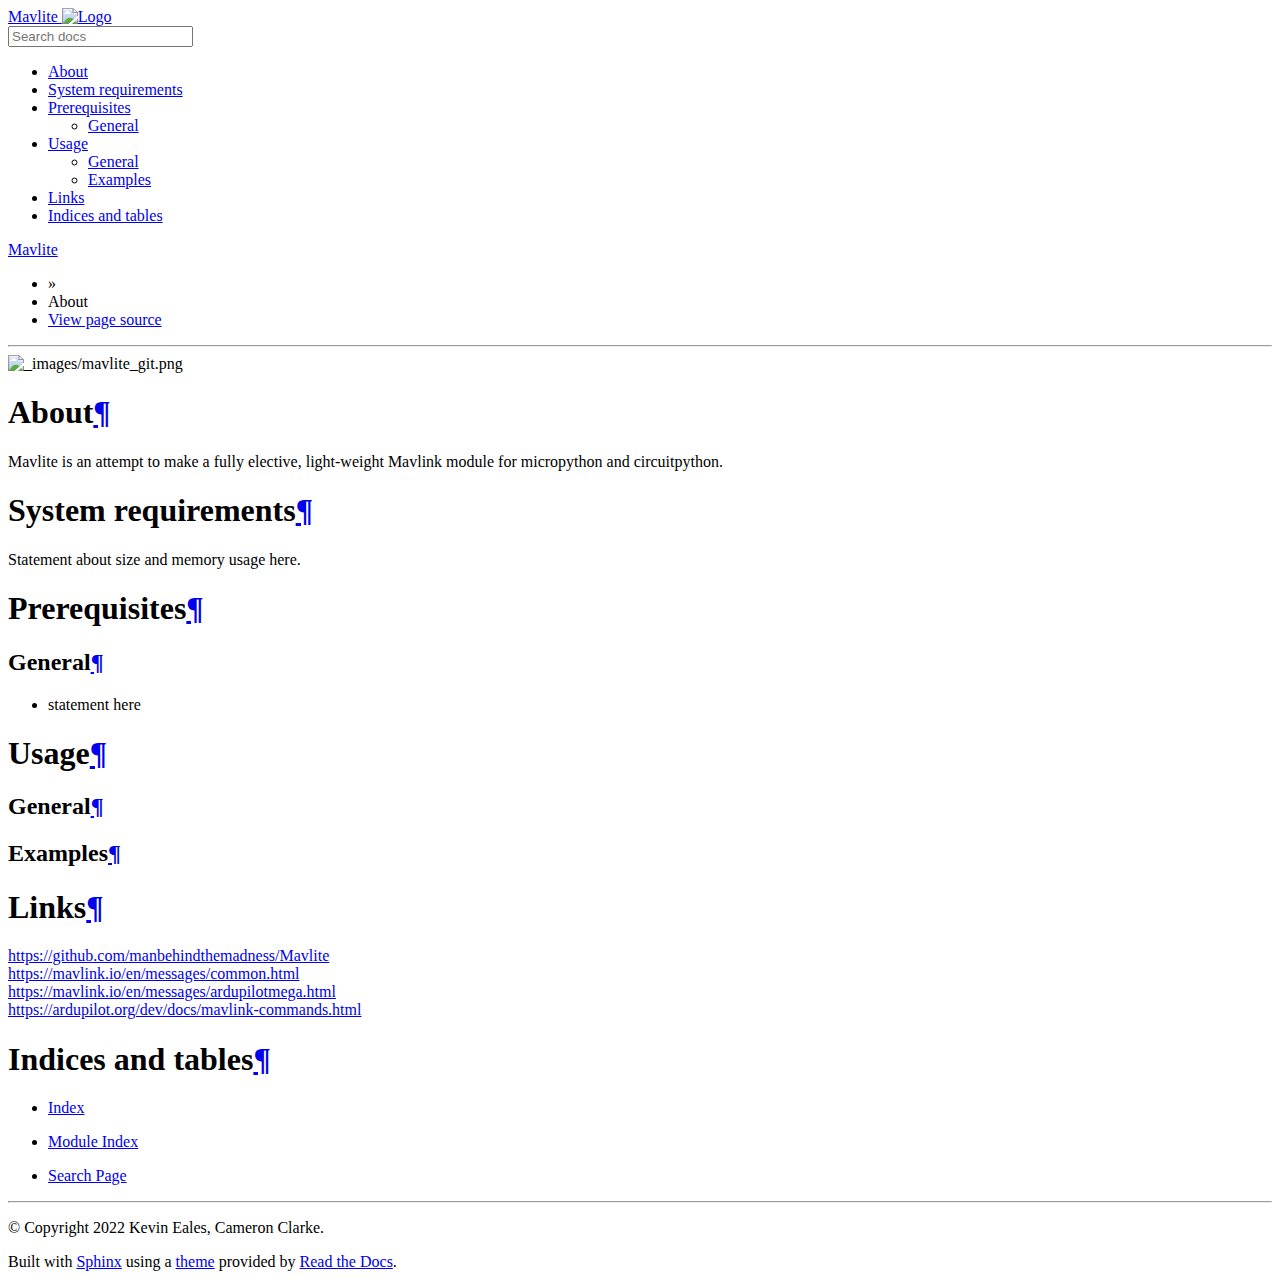
==== docs/_build/html/index.html @ 5cad0a5d "Started framing out the documentation." ====
<!DOCTYPE html>
<html class="writer-html5" lang="en" >
<head>
  <meta charset="utf-8" /><meta name="generator" content="Docutils 0.17.1: http://docutils.sourceforge.net/" />

  <meta name="viewport" content="width=device-width, initial-scale=1.0" />
  <title>About &mdash; Mavlite 0.1 documentation</title>
      <link rel="stylesheet" href="_static/pygments.css" type="text/css" />
      <link rel="stylesheet" href="_static/css/theme.css" type="text/css" />
      <link rel="stylesheet" href="_static/styles.css" type="text/css" />
      <link rel="stylesheet" href="_static/dark.css" type="text/css" />
      <link rel="stylesheet" href="_static/light.css" type="text/css" />
    <link rel="shortcut icon" href="_static/favicon.ico"/>
  <!--[if lt IE 9]>
    <script src="_static/js/html5shiv.min.js"></script>
  <![endif]-->
  
        <script data-url_root="./" id="documentation_options" src="_static/documentation_options.js"></script>
        <script src="_static/jquery.js"></script>
        <script src="_static/underscore.js"></script>
        <script src="_static/_sphinx_javascript_frameworks_compat.js"></script>
        <script src="_static/doctools.js"></script>
        <script src="_static/script.js"></script>
    <script src="_static/js/theme.js"></script>
    <link rel="index" title="Index" href="genindex.html" />
    <link rel="search" title="Search" href="search.html" /> 
</head>

<body class="wy-body-for-nav"> 
  <div class="wy-grid-for-nav">
    <nav data-toggle="wy-nav-shift" class="wy-nav-side">
      <div class="wy-side-scroll">
        <div class="wy-side-nav-search" >
            <a href="contents.html" class="icon icon-home"> Mavlite
            <img src="_static/mavlite.png" class="logo" alt="Logo"/>
          </a>
<div role="search">
  <form id="rtd-search-form" class="wy-form" action="search.html" method="get">
    <input type="text" name="q" placeholder="Search docs" />
    <input type="hidden" name="check_keywords" value="yes" />
    <input type="hidden" name="area" value="default" />
  </form>
</div>
        </div><div class="wy-menu wy-menu-vertical" data-spy="affix" role="navigation" aria-label="Navigation menu">
              <!-- Local TOC -->
              <div class="local-toc"><ul>
<li><a class="reference internal" href="#">About</a></li>
<li><a class="reference internal" href="#system-requirements">System requirements</a></li>
<li><a class="reference internal" href="#prerequisites">Prerequisites</a><ul>
<li><a class="reference internal" href="#general">General</a></li>
</ul>
</li>
<li><a class="reference internal" href="#usage">Usage</a><ul>
<li><a class="reference internal" href="#id1">General</a></li>
<li><a class="reference internal" href="#examples">Examples</a></li>
</ul>
</li>
<li><a class="reference internal" href="#links">Links</a></li>
<li><a class="reference internal" href="#indices-and-tables">Indices and tables</a></li>
</ul>
</div>
        </div>
      </div>
    </nav>

    <section data-toggle="wy-nav-shift" class="wy-nav-content-wrap"><nav class="wy-nav-top" aria-label="Mobile navigation menu" >
          <i data-toggle="wy-nav-top" class="fa fa-bars"></i>
          <a href="contents.html">Mavlite</a>
      </nav>

      <div class="wy-nav-content">
        <div class="rst-content">
          <div role="navigation" aria-label="Page navigation">
  <ul class="wy-breadcrumbs">
      <li><a href="contents.html" class="icon icon-home"></a> &raquo;</li>
      <li>About</li>
      <li class="wy-breadcrumbs-aside">
            <a href="_sources/index.rst.txt" rel="nofollow"> View page source</a>
      </li>
  </ul>
  <hr/>
</div>
          <div role="main" class="document" itemscope="itemscope" itemtype="http://schema.org/Article">
           <div itemprop="articleBody">
             
  <img alt="_images/mavlite_git.png" src="_images/mavlite_git.png" />
<div class="toctree-wrapper compound">
</div>
<section id="about">
<h1>About<a class="headerlink" href="#about" title="Permalink to this heading">¶</a></h1>
<p>Mavlite is an attempt to make a fully elective, light-weight Mavlink module for micropython and circuitpython.</p>
</section>
<section id="system-requirements">
<h1>System requirements<a class="headerlink" href="#system-requirements" title="Permalink to this heading">¶</a></h1>
<p>Statement about size and memory usage here.</p>
</section>
<section id="prerequisites">
<h1>Prerequisites<a class="headerlink" href="#prerequisites" title="Permalink to this heading">¶</a></h1>
<section id="general">
<h2>General<a class="headerlink" href="#general" title="Permalink to this heading">¶</a></h2>
<ul class="simple">
<li><p>statement here</p></li>
</ul>
</section>
</section>
<section id="usage">
<h1>Usage<a class="headerlink" href="#usage" title="Permalink to this heading">¶</a></h1>
<section id="id1">
<h2>General<a class="headerlink" href="#id1" title="Permalink to this heading">¶</a></h2>
</section>
<section id="examples">
<h2>Examples<a class="headerlink" href="#examples" title="Permalink to this heading">¶</a></h2>
</section>
</section>
<section id="links">
<h1>Links<a class="headerlink" href="#links" title="Permalink to this heading">¶</a></h1>
<p><a class="reference external" href="https://github.com/manbehindthemadness/Mavlite">https://github.com/manbehindthemadness/Mavlite</a> <br>
<a class="reference external" href="https://mavlink.io/en/messages/common.html">https://mavlink.io/en/messages/common.html</a> <br>
<a class="reference external" href="https://mavlink.io/en/messages/ardupilotmega.html">https://mavlink.io/en/messages/ardupilotmega.html</a> <br>
<a class="reference external" href="https://ardupilot.org/dev/docs/mavlink-commands.html">https://ardupilot.org/dev/docs/mavlink-commands.html</a> <br></p>
</section>
<section id="indices-and-tables">
<h1>Indices and tables<a class="headerlink" href="#indices-and-tables" title="Permalink to this heading">¶</a></h1>
<ul class="simple">
<li><p><a class="reference internal" href="genindex.html"><span class="std std-ref">Index</span></a></p></li>
<li><p><a class="reference internal" href="py-modindex.html"><span class="std std-ref">Module Index</span></a></p></li>
<li><p><a class="reference internal" href="search.html"><span class="std std-ref">Search Page</span></a></p></li>
</ul>
</section>


           </div>
          </div>
          <footer>

  <hr/>

  <div role="contentinfo">
    <p>&#169; Copyright 2022 Kevin Eales, Cameron Clarke.</p>
  </div>

  Built with <a href="https://www.sphinx-doc.org/">Sphinx</a> using a
    <a href="https://github.com/readthedocs/sphinx_rtd_theme">theme</a>
    provided by <a href="https://readthedocs.org">Read the Docs</a>.
   

</footer>
        </div>
      </div>
    </section>
  </div>
  <script>
      jQuery(function () {
          SphinxRtdTheme.Navigation.enable(true);
      });
  </script> 

</body>
</html>
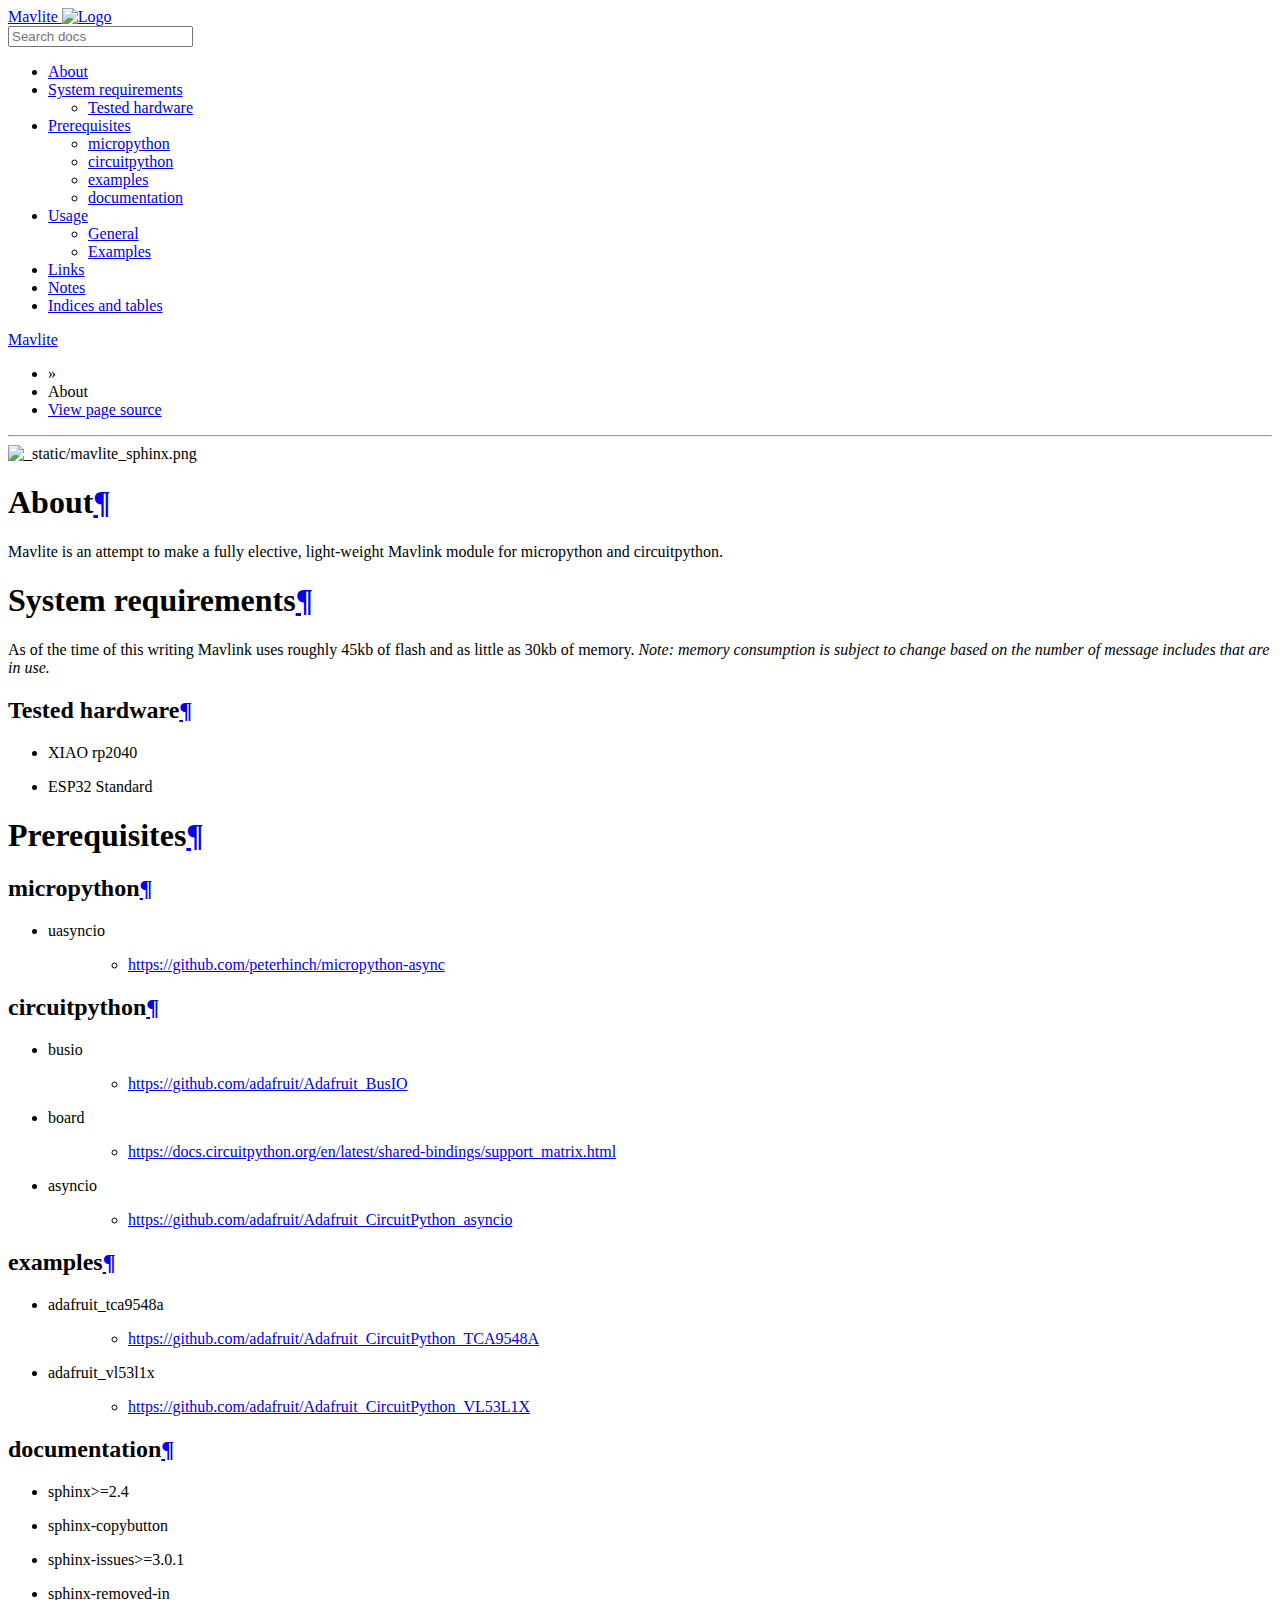
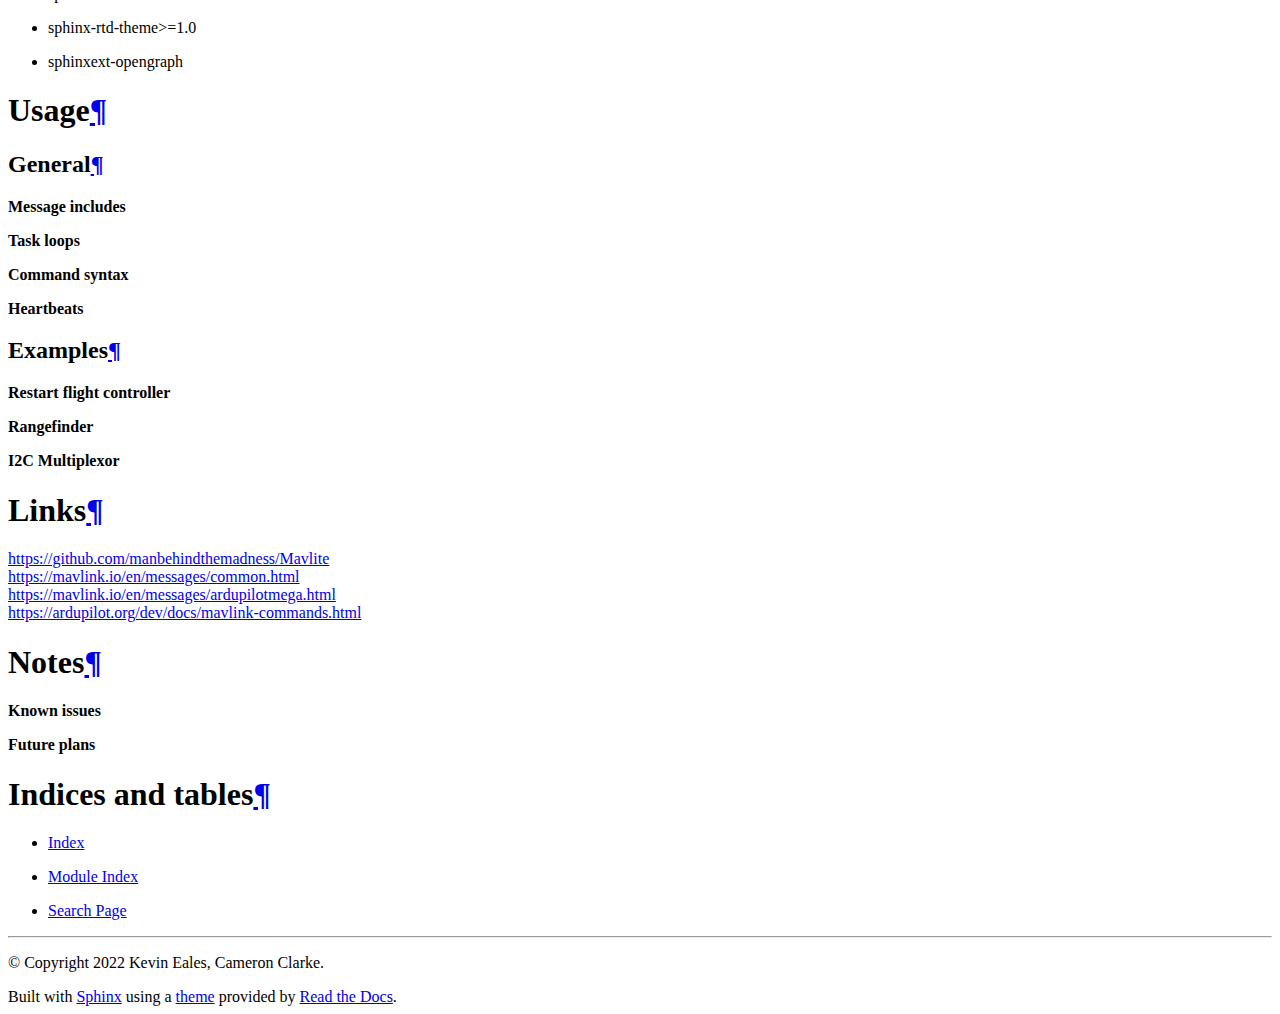
==== commit 80d37f32: "General organization of sphinx pages." ====
--- a/docs/_build/html/index.html
+++ b/docs/_build/html/index.html
@@ -45,17 +45,24 @@
               <!-- Local TOC -->
               <div class="local-toc"><ul>
 <li><a class="reference internal" href="#">About</a></li>
-<li><a class="reference internal" href="#system-requirements">System requirements</a></li>
+<li><a class="reference internal" href="#system-requirements">System requirements</a><ul>
+<li><a class="reference internal" href="#tested-hardware">Tested hardware</a></li>
+</ul>
+</li>
 <li><a class="reference internal" href="#prerequisites">Prerequisites</a><ul>
+<li><a class="reference internal" href="#micropython">micropython</a></li>
+<li><a class="reference internal" href="#circuitpython">circuitpython</a></li>
+<li><a class="reference internal" href="#examples">examples</a></li>
+<li><a class="reference internal" href="#documentation">documentation</a></li>
+</ul>
+</li>
+<li><a class="reference internal" href="#usage">Usage</a><ul>
 <li><a class="reference internal" href="#general">General</a></li>
-</ul>
-</li>
-<li><a class="reference internal" href="#usage">Usage</a><ul>
-<li><a class="reference internal" href="#id1">General</a></li>
-<li><a class="reference internal" href="#examples">Examples</a></li>
+<li><a class="reference internal" href="#id1">Examples</a></li>
 </ul>
 </li>
 <li><a class="reference internal" href="#links">Links</a></li>
+<li><a class="reference internal" href="#notes">Notes</a></li>
 <li><a class="reference internal" href="#indices-and-tables">Indices and tables</a></li>
 </ul>
 </div>
@@ -83,7 +90,7 @@
           <div role="main" class="document" itemscope="itemscope" itemtype="http://schema.org/Article">
            <div itemprop="articleBody">
              
-  <img alt="_images/mavlite_git.png" src="_images/mavlite_git.png" />
+  <img alt="_static/mavlite_sphinx.png" src="_static/mavlite_sphinx.png" />
 <div class="toctree-wrapper compound">
 </div>
 <section id="about">
@@ -92,24 +99,101 @@
 </section>
 <section id="system-requirements">
 <h1>System requirements<a class="headerlink" href="#system-requirements" title="Permalink to this heading">¶</a></h1>
-<p>Statement about size and memory usage here.</p>
+<p>As of the time of this writing Mavlink uses roughly 45kb of flash and as little as 30kb of memory.
+<em>Note: memory consumption is subject to change based on the number of message includes that are in use.</em></p>
+<section id="tested-hardware">
+<h2>Tested hardware<a class="headerlink" href="#tested-hardware" title="Permalink to this heading">¶</a></h2>
+<ul class="simple">
+<li><p>XIAO rp2040</p></li>
+<li><p>ESP32 Standard</p></li>
+</ul>
+</section>
 </section>
 <section id="prerequisites">
 <h1>Prerequisites<a class="headerlink" href="#prerequisites" title="Permalink to this heading">¶</a></h1>
+<section id="micropython">
+<h2>micropython<a class="headerlink" href="#micropython" title="Permalink to this heading">¶</a></h2>
+<ul class="simple">
+<li><dl class="simple">
+<dt>uasyncio</dt><dd><ul>
+<li><p><a class="reference external" href="https://github.com/peterhinch/micropython-async">https://github.com/peterhinch/micropython-async</a></p></li>
+</ul>
+</dd>
+</dl>
+</li>
+</ul>
+</section>
+<section id="circuitpython">
+<h2>circuitpython<a class="headerlink" href="#circuitpython" title="Permalink to this heading">¶</a></h2>
+<ul class="simple">
+<li><dl class="simple">
+<dt>busio</dt><dd><ul>
+<li><p><a class="reference external" href="https://github.com/adafruit/Adafruit_BusIO">https://github.com/adafruit/Adafruit_BusIO</a></p></li>
+</ul>
+</dd>
+</dl>
+</li>
+<li><dl class="simple">
+<dt>board</dt><dd><ul>
+<li><p><a class="reference external" href="https://docs.circuitpython.org/en/latest/shared-bindings/support_matrix.html">https://docs.circuitpython.org/en/latest/shared-bindings/support_matrix.html</a></p></li>
+</ul>
+</dd>
+</dl>
+</li>
+<li><dl class="simple">
+<dt>asyncio</dt><dd><ul>
+<li><p><a class="reference external" href="https://github.com/adafruit/Adafruit_CircuitPython_asyncio">https://github.com/adafruit/Adafruit_CircuitPython_asyncio</a></p></li>
+</ul>
+</dd>
+</dl>
+</li>
+</ul>
+</section>
+<section id="examples">
+<h2>examples<a class="headerlink" href="#examples" title="Permalink to this heading">¶</a></h2>
+<ul class="simple">
+<li><dl class="simple">
+<dt>adafruit_tca9548a</dt><dd><ul>
+<li><p><a class="reference external" href="https://github.com/adafruit/Adafruit_CircuitPython_TCA9548A">https://github.com/adafruit/Adafruit_CircuitPython_TCA9548A</a></p></li>
+</ul>
+</dd>
+</dl>
+</li>
+<li><dl class="simple">
+<dt>adafruit_vl53l1x</dt><dd><ul>
+<li><p><a class="reference external" href="https://github.com/adafruit/Adafruit_CircuitPython_VL53L1X">https://github.com/adafruit/Adafruit_CircuitPython_VL53L1X</a></p></li>
+</ul>
+</dd>
+</dl>
+</li>
+</ul>
+</section>
+<section id="documentation">
+<h2>documentation<a class="headerlink" href="#documentation" title="Permalink to this heading">¶</a></h2>
+<ul class="simple">
+<li><p>sphinx&gt;=2.4</p></li>
+<li><p>sphinx-copybutton</p></li>
+<li><p>sphinx-issues&gt;=3.0.1</p></li>
+<li><p>sphinx-removed-in</p></li>
+<li><p>sphinx-rtd-theme&gt;=1.0</p></li>
+<li><p>sphinxext-opengraph</p></li>
+</ul>
+</section>
+</section>
+<section id="usage">
+<h1>Usage<a class="headerlink" href="#usage" title="Permalink to this heading">¶</a></h1>
 <section id="general">
 <h2>General<a class="headerlink" href="#general" title="Permalink to this heading">¶</a></h2>
-<ul class="simple">
-<li><p>statement here</p></li>
-</ul>
-</section>
-</section>
-<section id="usage">
-<h1>Usage<a class="headerlink" href="#usage" title="Permalink to this heading">¶</a></h1>
+<p><strong>Message includes</strong></p>
+<p><strong>Task loops</strong></p>
+<p><strong>Command syntax</strong></p>
+<p><strong>Heartbeats</strong></p>
+</section>
 <section id="id1">
-<h2>General<a class="headerlink" href="#id1" title="Permalink to this heading">¶</a></h2>
-</section>
-<section id="examples">
-<h2>Examples<a class="headerlink" href="#examples" title="Permalink to this heading">¶</a></h2>
+<h2>Examples<a class="headerlink" href="#id1" title="Permalink to this heading">¶</a></h2>
+<p><strong>Restart flight controller</strong></p>
+<p><strong>Rangefinder</strong></p>
+<p><strong>I2C Multiplexor</strong></p>
 </section>
 </section>
 <section id="links">
@@ -118,6 +202,11 @@
 <a class="reference external" href="https://mavlink.io/en/messages/common.html">https://mavlink.io/en/messages/common.html</a> <br>
 <a class="reference external" href="https://mavlink.io/en/messages/ardupilotmega.html">https://mavlink.io/en/messages/ardupilotmega.html</a> <br>
 <a class="reference external" href="https://ardupilot.org/dev/docs/mavlink-commands.html">https://ardupilot.org/dev/docs/mavlink-commands.html</a> <br></p>
+</section>
+<section id="notes">
+<h1>Notes<a class="headerlink" href="#notes" title="Permalink to this heading">¶</a></h1>
+<p><strong>Known issues</strong></p>
+<p><strong>Future plans</strong></p>
 </section>
 <section id="indices-and-tables">
 <h1>Indices and tables<a class="headerlink" href="#indices-and-tables" title="Permalink to this heading">¶</a></h1>
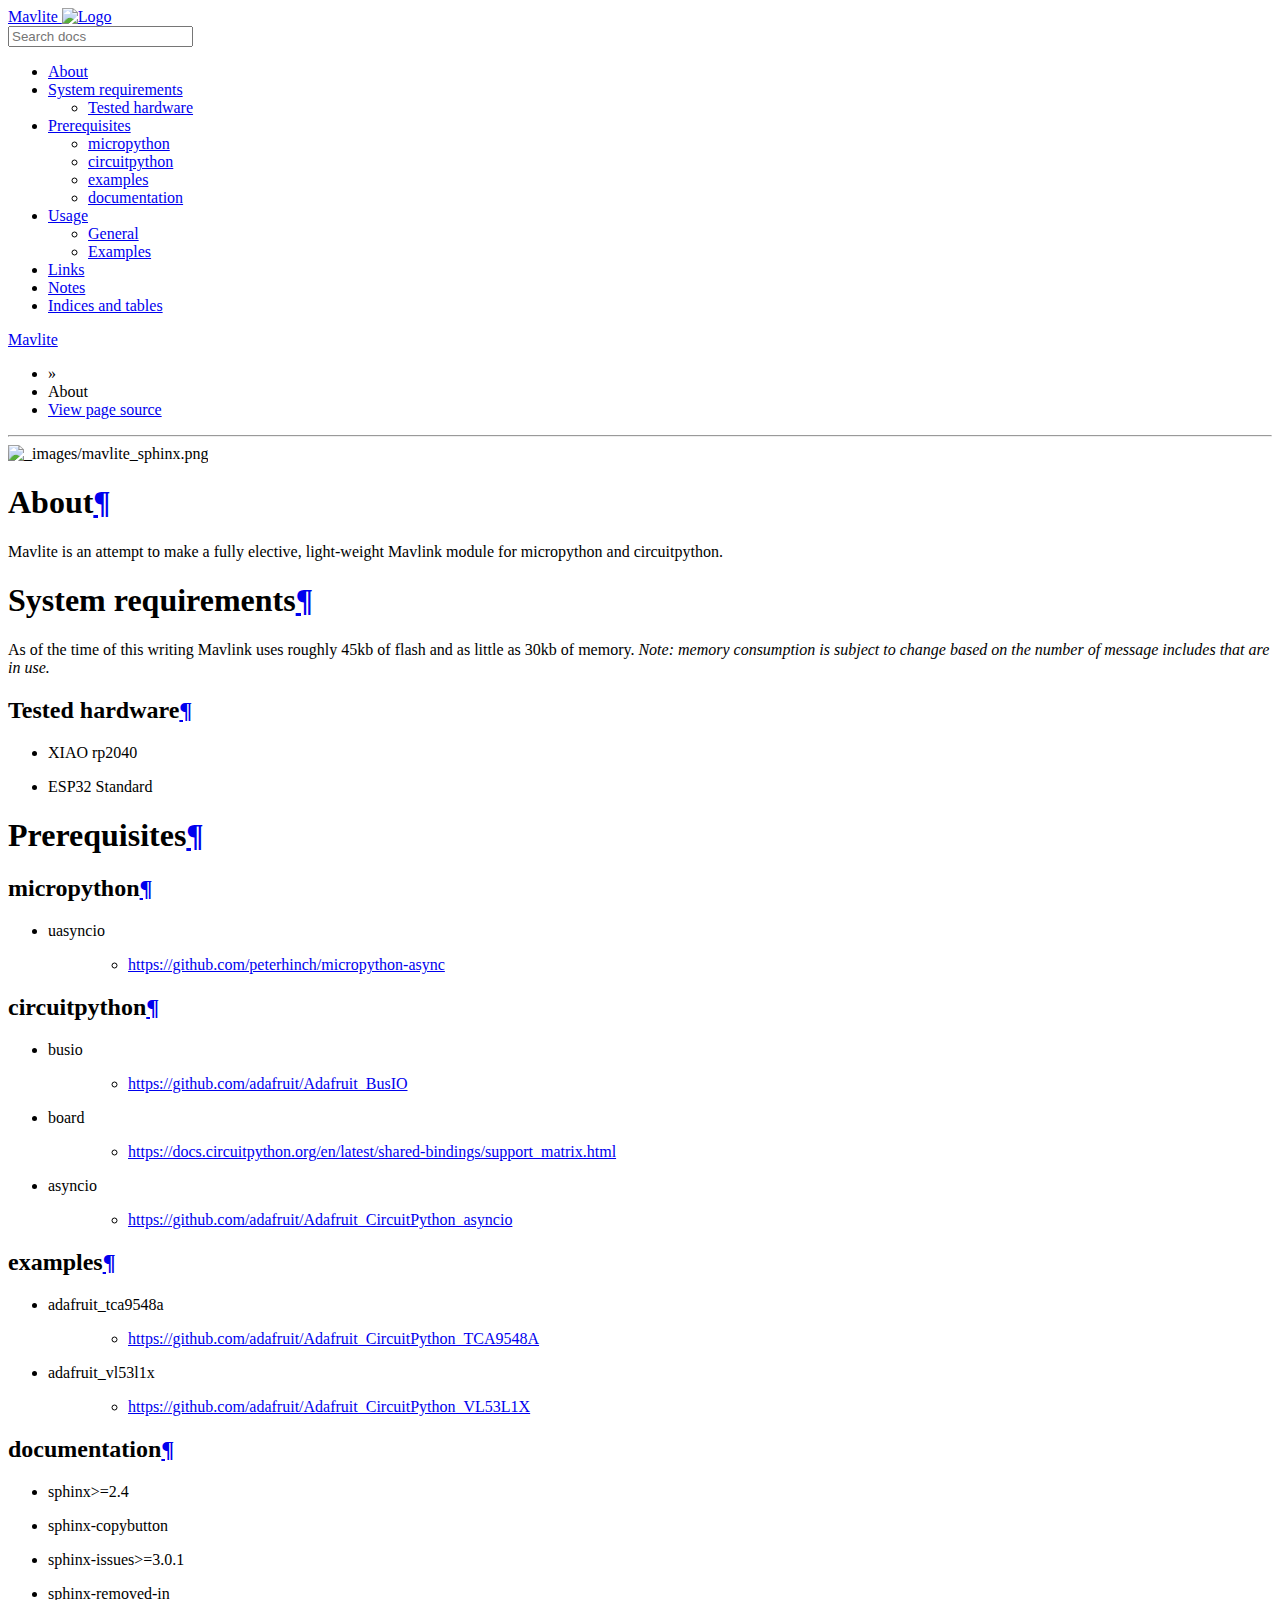
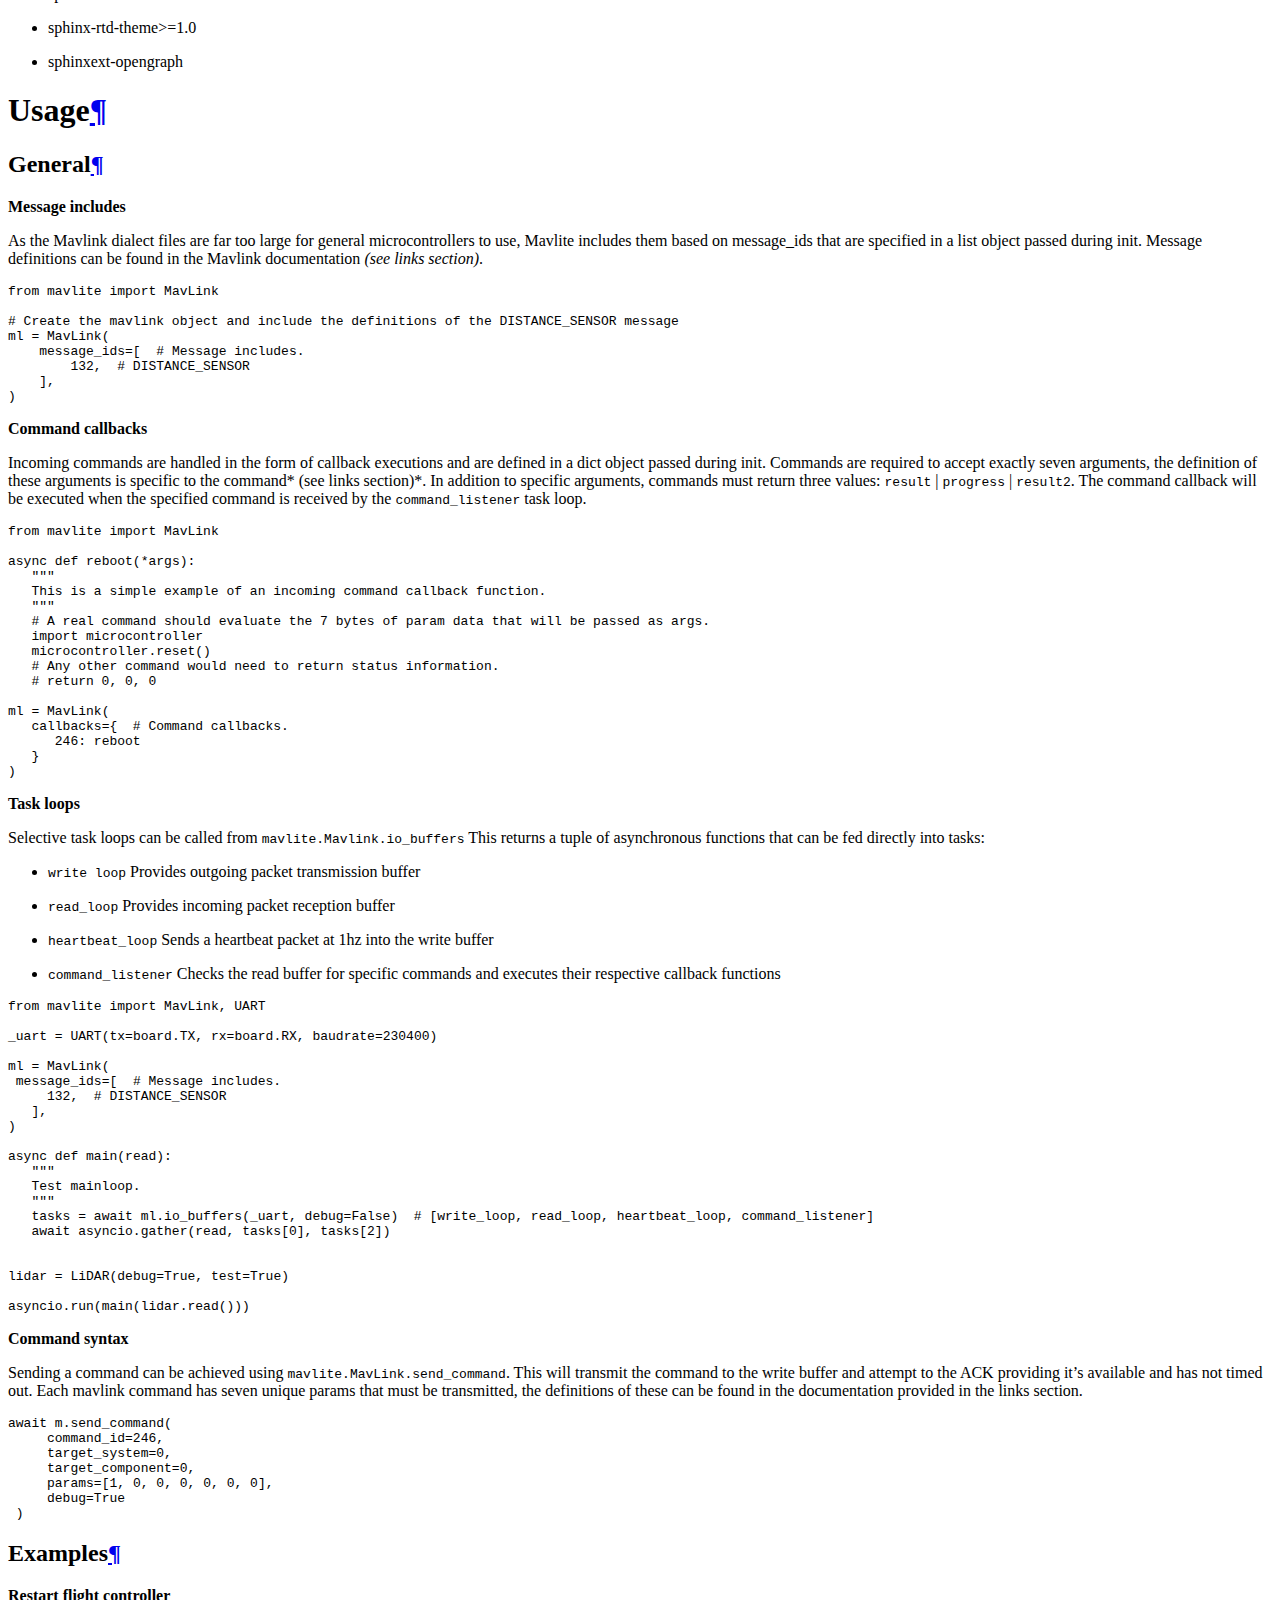
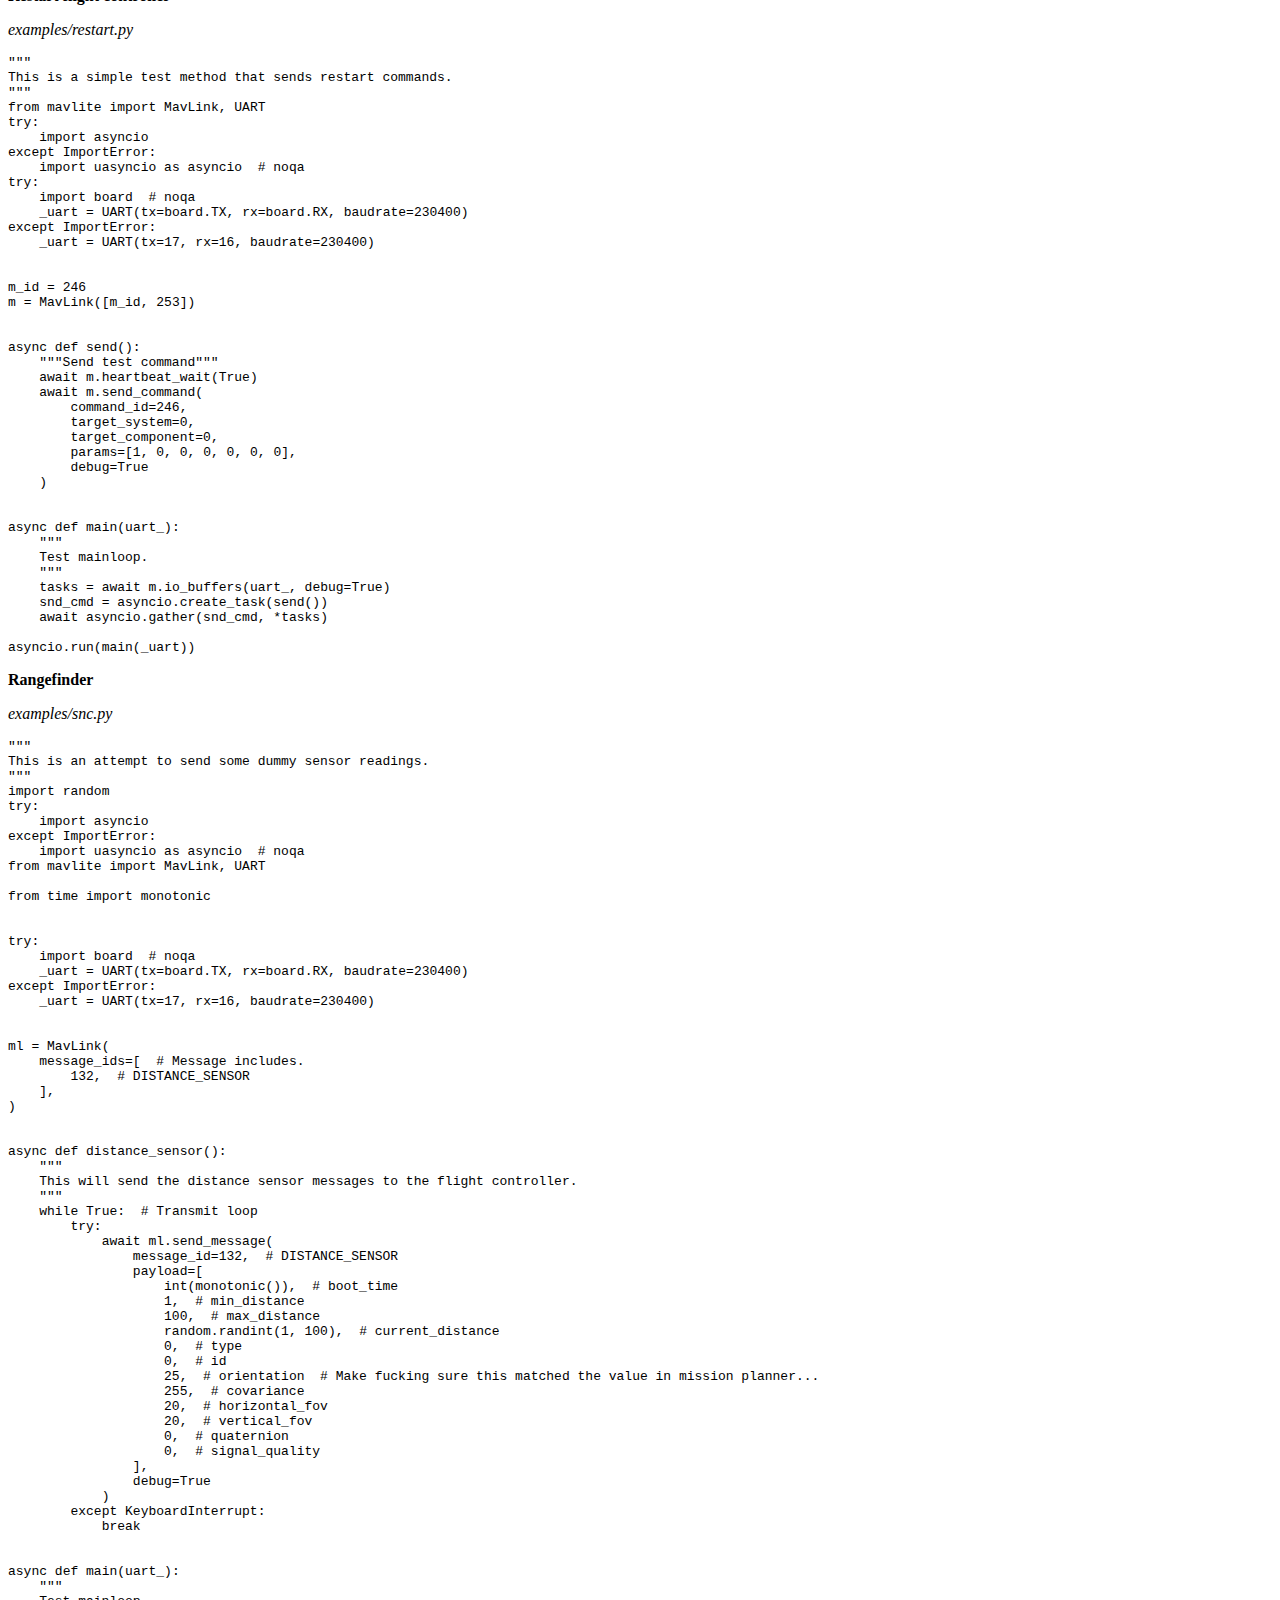
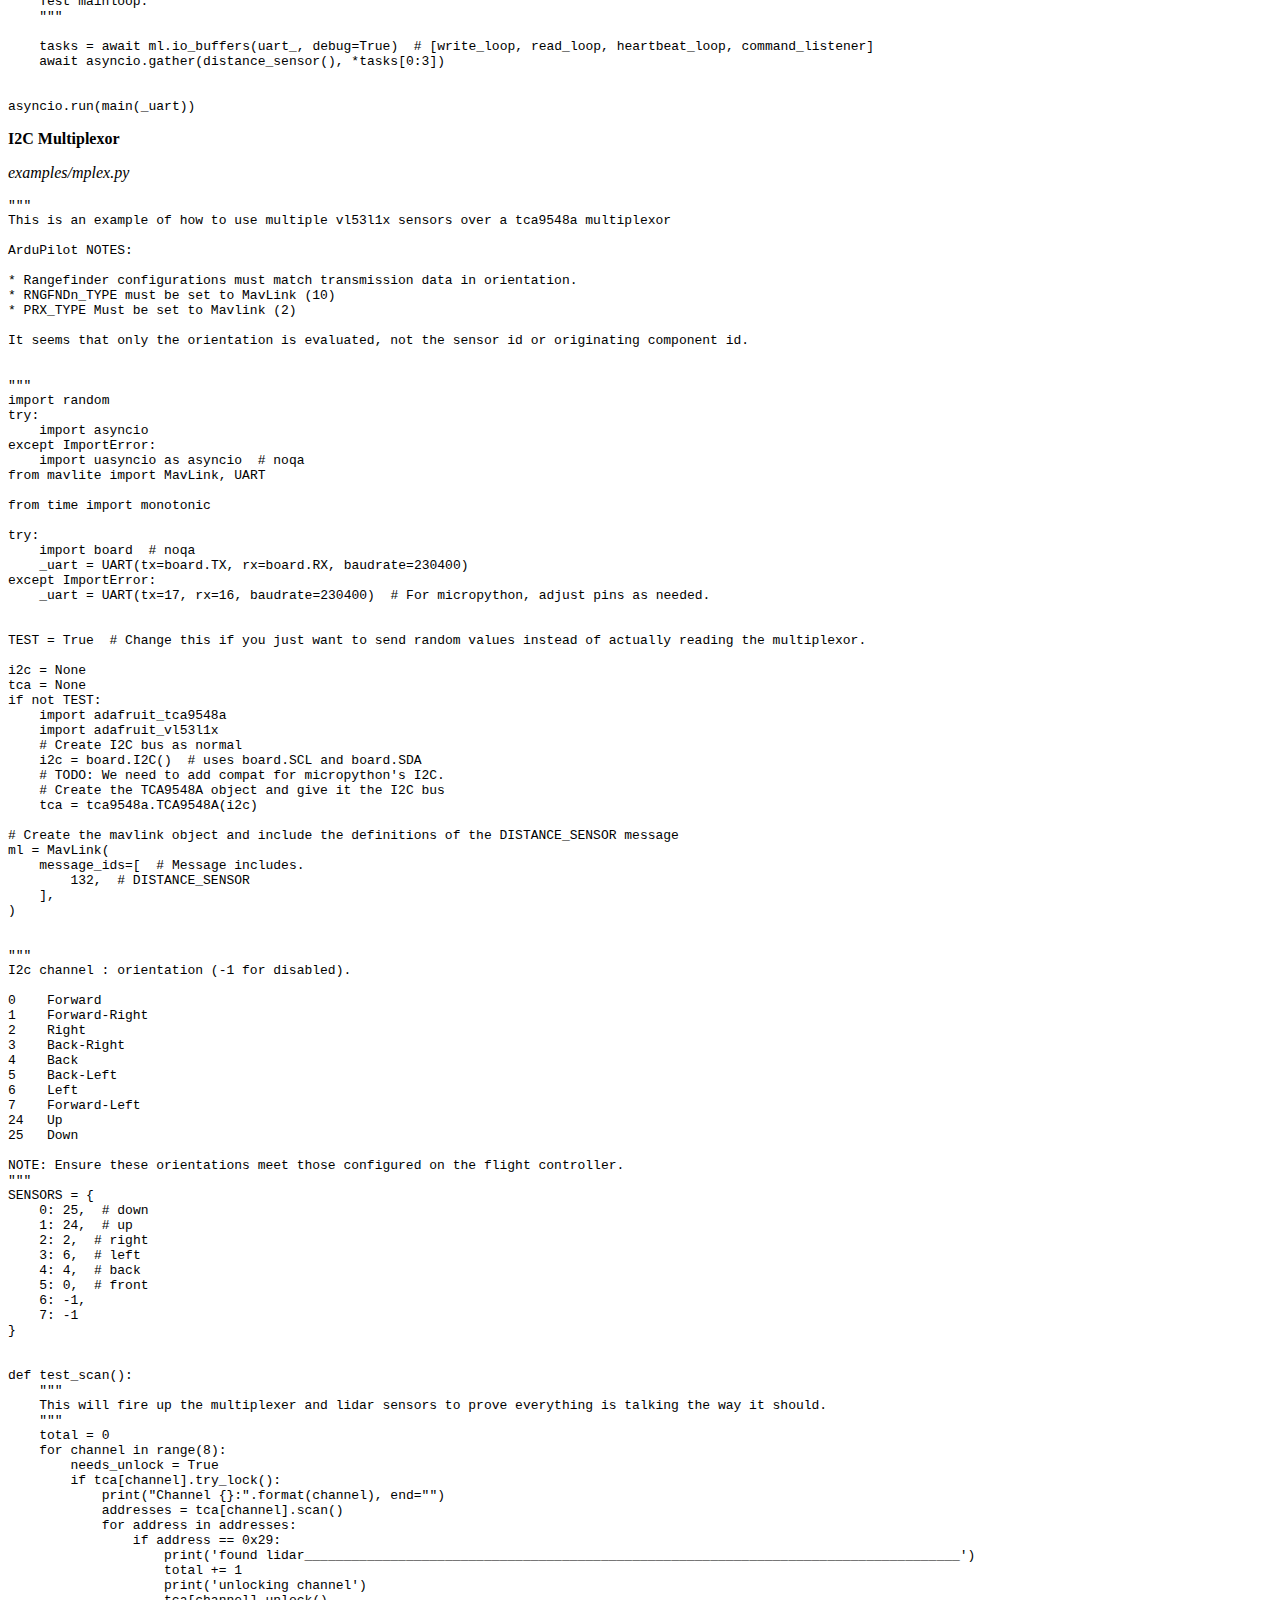
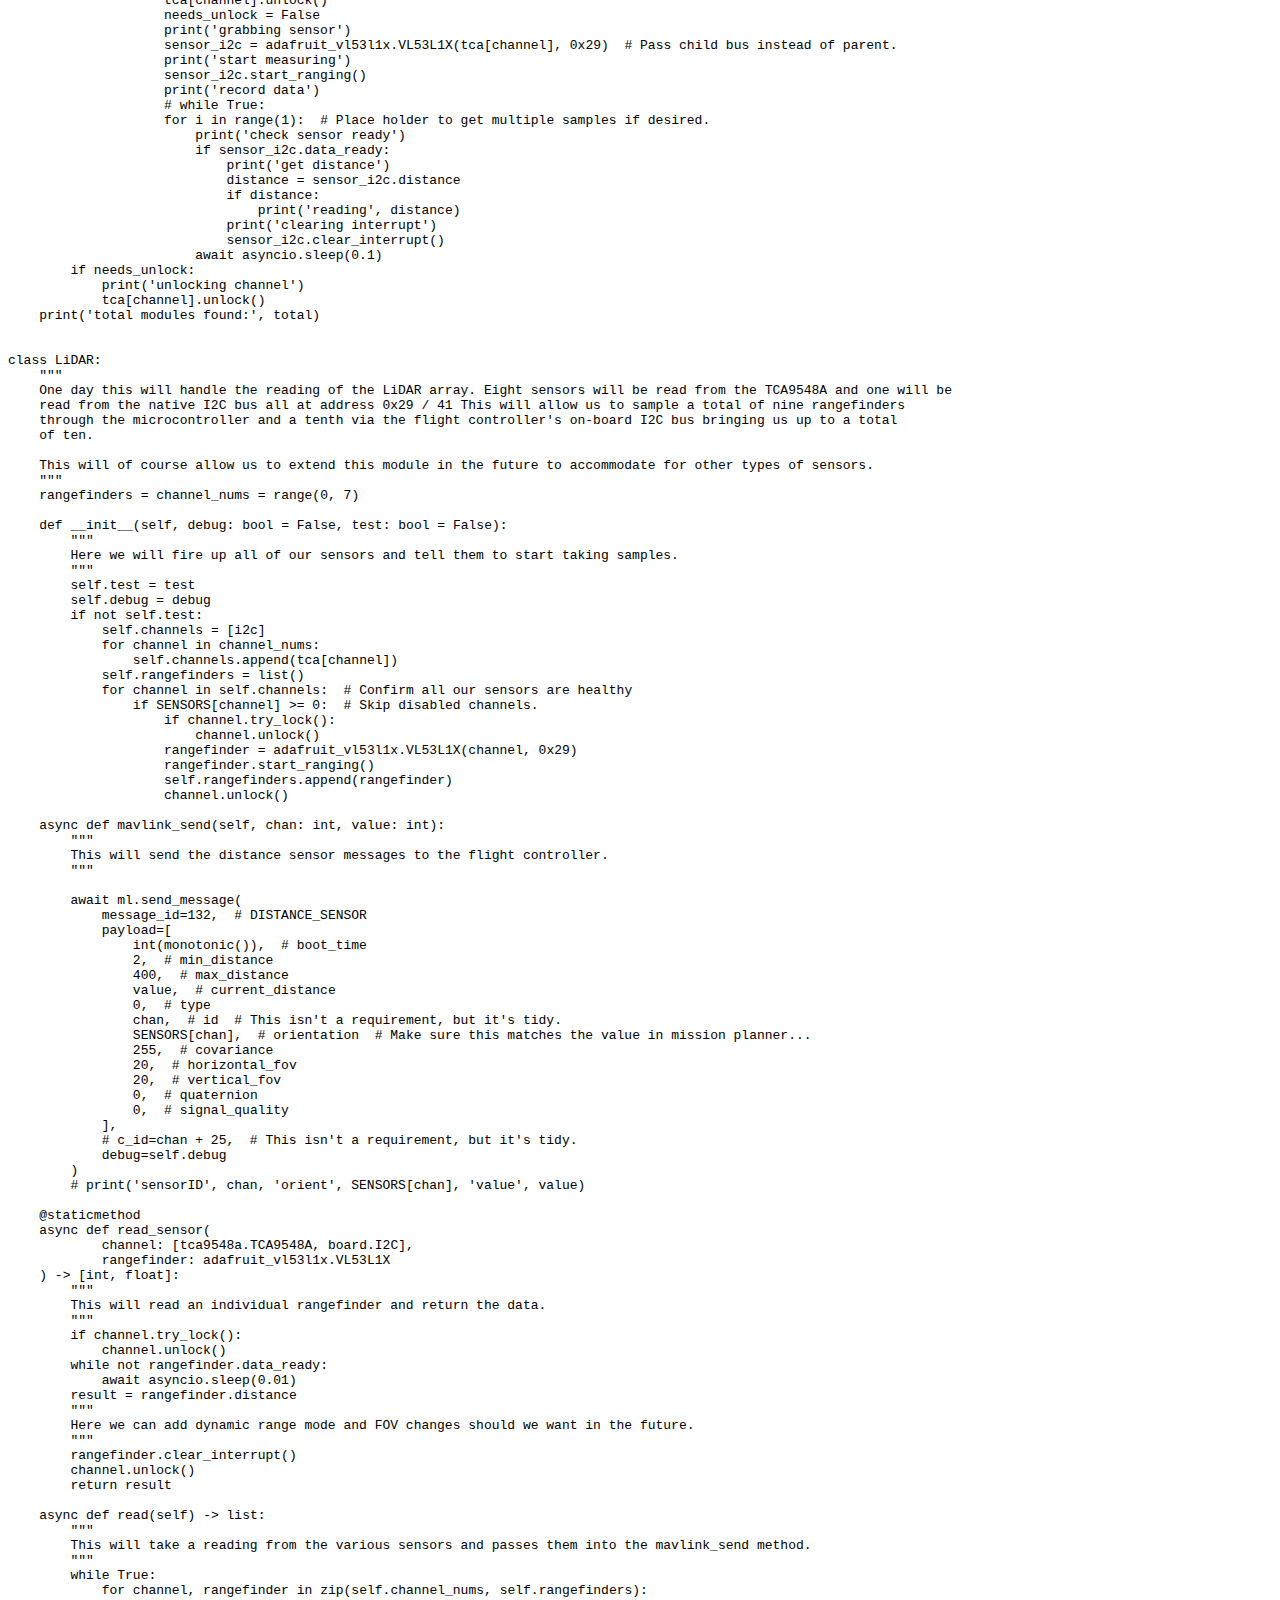
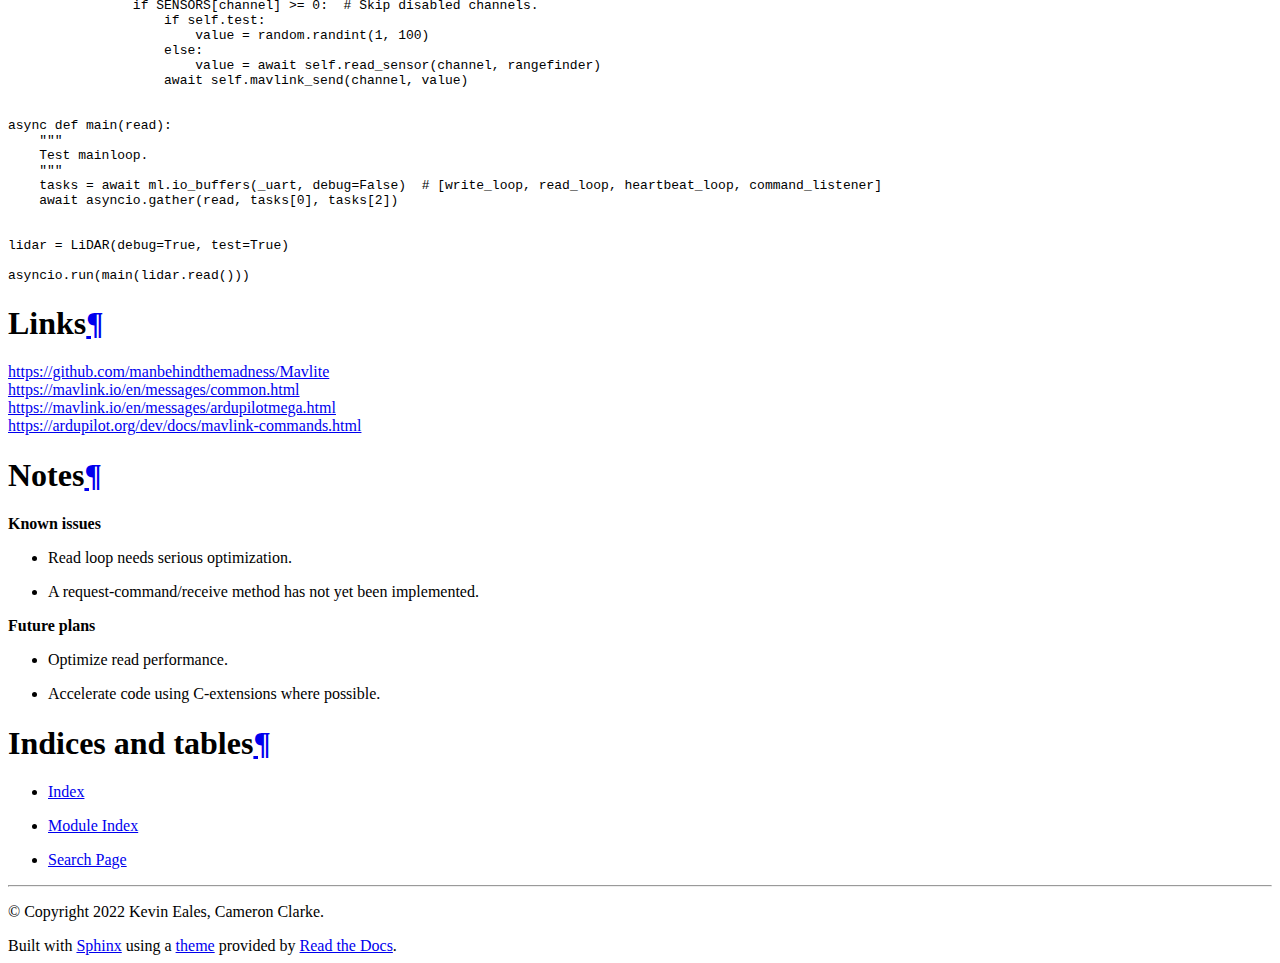
==== commit 81b80002: "Finished basic documentation." ====
--- a/docs/_build/html/index.html
+++ b/docs/_build/html/index.html
@@ -90,7 +90,7 @@
           <div role="main" class="document" itemscope="itemscope" itemtype="http://schema.org/Article">
            <div itemprop="articleBody">
              
-  <img alt="_static/mavlite_sphinx.png" src="_static/mavlite_sphinx.png" />
+  <img alt="_images/mavlite_sphinx.png" src="_images/mavlite_sphinx.png" />
 <div class="toctree-wrapper compound">
 </div>
 <section id="about">
@@ -185,15 +185,427 @@
 <section id="general">
 <h2>General<a class="headerlink" href="#general" title="Permalink to this heading">¶</a></h2>
 <p><strong>Message includes</strong></p>
+<p>As the Mavlink dialect files are far too large for general microcontrollers to use, Mavlite includes them based on
+message_ids that are specified in a list object passed during init. Message definitions can be found in the Mavlink
+documentation <em>(see links section)</em>.</p>
+<div class="highlight-python notranslate"><div class="highlight"><pre><span></span><span class="kn">from</span> <span class="nn">mavlite</span> <span class="kn">import</span> <span class="n">MavLink</span>
+
+<span class="c1"># Create the mavlink object and include the definitions of the DISTANCE_SENSOR message</span>
+<span class="n">ml</span> <span class="o">=</span> <span class="n">MavLink</span><span class="p">(</span>
+    <span class="n">message_ids</span><span class="o">=</span><span class="p">[</span>  <span class="c1"># Message includes.</span>
+        <span class="mi">132</span><span class="p">,</span>  <span class="c1"># DISTANCE_SENSOR</span>
+    <span class="p">],</span>
+<span class="p">)</span>
+</pre></div>
+</div>
+<p><strong>Command callbacks</strong></p>
+<p>Incoming commands are handled in the form of callback executions and are defined in a dict object passed during init. Commands
+are required to accept exactly seven arguments, the definition of these arguments is specific to the command* (see
+links section)*. In addition to specific arguments, commands must return three values: <code class="docutils literal notranslate"><span class="pre">result</span></code> | <code class="docutils literal notranslate"><span class="pre">progress</span></code> | <code class="docutils literal notranslate"><span class="pre">result2</span></code>.
+The command callback will be executed when the specified command is received by the <code class="docutils literal notranslate"><span class="pre">command_listener</span></code> task loop.</p>
+<div class="highlight-python notranslate"><div class="highlight"><pre><span></span><span class="kn">from</span> <span class="nn">mavlite</span> <span class="kn">import</span> <span class="n">MavLink</span>
+
+<span class="k">async</span> <span class="k">def</span> <span class="nf">reboot</span><span class="p">(</span><span class="o">*</span><span class="n">args</span><span class="p">):</span>
+   <span class="sd">&quot;&quot;&quot;</span>
+<span class="sd">   This is a simple example of an incoming command callback function.</span>
+<span class="sd">   &quot;&quot;&quot;</span>
+   <span class="c1"># A real command should evaluate the 7 bytes of param data that will be passed as args.</span>
+   <span class="kn">import</span> <span class="nn">microcontroller</span>
+   <span class="n">microcontroller</span><span class="o">.</span><span class="n">reset</span><span class="p">()</span>
+   <span class="c1"># Any other command would need to return status information.</span>
+   <span class="c1"># return 0, 0, 0</span>
+
+<span class="n">ml</span> <span class="o">=</span> <span class="n">MavLink</span><span class="p">(</span>
+   <span class="n">callbacks</span><span class="o">=</span><span class="p">{</span>  <span class="c1"># Command callbacks.</span>
+      <span class="mi">246</span><span class="p">:</span> <span class="n">reboot</span>
+   <span class="p">}</span>
+<span class="p">)</span>
+</pre></div>
+</div>
 <p><strong>Task loops</strong></p>
+<p>Selective task loops can be called from <code class="docutils literal notranslate"><span class="pre">mavlite.Mavlink.io_buffers</span></code> This returns a tuple of asynchronous functions
+that can be fed directly into tasks:</p>
+<ul class="simple">
+<li><p><code class="docutils literal notranslate"><span class="pre">write</span> <span class="pre">loop</span></code> Provides outgoing packet transmission buffer</p></li>
+<li><p><code class="docutils literal notranslate"><span class="pre">read_loop</span></code> Provides incoming packet reception buffer</p></li>
+<li><p><code class="docutils literal notranslate"><span class="pre">heartbeat_loop</span></code> Sends a heartbeat packet at 1hz into the write buffer</p></li>
+<li><p><code class="docutils literal notranslate"><span class="pre">command_listener</span></code> Checks the read buffer for specific commands and executes their respective callback functions</p></li>
+</ul>
+<div class="highlight-python notranslate"><div class="highlight"><pre><span></span><span class="kn">from</span> <span class="nn">mavlite</span> <span class="kn">import</span> <span class="n">MavLink</span><span class="p">,</span> <span class="n">UART</span>
+
+<span class="n">_uart</span> <span class="o">=</span> <span class="n">UART</span><span class="p">(</span><span class="n">tx</span><span class="o">=</span><span class="n">board</span><span class="o">.</span><span class="n">TX</span><span class="p">,</span> <span class="n">rx</span><span class="o">=</span><span class="n">board</span><span class="o">.</span><span class="n">RX</span><span class="p">,</span> <span class="n">baudrate</span><span class="o">=</span><span class="mi">230400</span><span class="p">)</span>
+
+<span class="n">ml</span> <span class="o">=</span> <span class="n">MavLink</span><span class="p">(</span>
+ <span class="n">message_ids</span><span class="o">=</span><span class="p">[</span>  <span class="c1"># Message includes.</span>
+     <span class="mi">132</span><span class="p">,</span>  <span class="c1"># DISTANCE_SENSOR</span>
+   <span class="p">],</span>
+<span class="p">)</span>
+
+<span class="k">async</span> <span class="k">def</span> <span class="nf">main</span><span class="p">(</span><span class="n">read</span><span class="p">):</span>
+   <span class="sd">&quot;&quot;&quot;</span>
+<span class="sd">   Test mainloop.</span>
+<span class="sd">   &quot;&quot;&quot;</span>
+   <span class="n">tasks</span> <span class="o">=</span> <span class="k">await</span> <span class="n">ml</span><span class="o">.</span><span class="n">io_buffers</span><span class="p">(</span><span class="n">_uart</span><span class="p">,</span> <span class="n">debug</span><span class="o">=</span><span class="kc">False</span><span class="p">)</span>  <span class="c1"># [write_loop, read_loop, heartbeat_loop, command_listener]</span>
+   <span class="k">await</span> <span class="n">asyncio</span><span class="o">.</span><span class="n">gather</span><span class="p">(</span><span class="n">read</span><span class="p">,</span> <span class="n">tasks</span><span class="p">[</span><span class="mi">0</span><span class="p">],</span> <span class="n">tasks</span><span class="p">[</span><span class="mi">2</span><span class="p">])</span>
+
+
+<span class="n">lidar</span> <span class="o">=</span> <span class="n">LiDAR</span><span class="p">(</span><span class="n">debug</span><span class="o">=</span><span class="kc">True</span><span class="p">,</span> <span class="n">test</span><span class="o">=</span><span class="kc">True</span><span class="p">)</span>
+
+<span class="n">asyncio</span><span class="o">.</span><span class="n">run</span><span class="p">(</span><span class="n">main</span><span class="p">(</span><span class="n">lidar</span><span class="o">.</span><span class="n">read</span><span class="p">()))</span>
+</pre></div>
+</div>
 <p><strong>Command syntax</strong></p>
-<p><strong>Heartbeats</strong></p>
+<p>Sending a command can be achieved using <code class="docutils literal notranslate"><span class="pre">mavlite.MavLink.send_command</span></code>. This will transmit the command to the write buffer and attempt to the ACK providing
+it’s available and has not timed out. Each mavlink command has seven unique params that must be transmitted, the definitions of these can be found in the documentation
+provided in the links section.</p>
+<div class="highlight-python notranslate"><div class="highlight"><pre><span></span><span class="k">await</span> <span class="n">m</span><span class="o">.</span><span class="n">send_command</span><span class="p">(</span>
+     <span class="n">command_id</span><span class="o">=</span><span class="mi">246</span><span class="p">,</span>
+     <span class="n">target_system</span><span class="o">=</span><span class="mi">0</span><span class="p">,</span>
+     <span class="n">target_component</span><span class="o">=</span><span class="mi">0</span><span class="p">,</span>
+     <span class="n">params</span><span class="o">=</span><span class="p">[</span><span class="mi">1</span><span class="p">,</span> <span class="mi">0</span><span class="p">,</span> <span class="mi">0</span><span class="p">,</span> <span class="mi">0</span><span class="p">,</span> <span class="mi">0</span><span class="p">,</span> <span class="mi">0</span><span class="p">,</span> <span class="mi">0</span><span class="p">],</span>
+     <span class="n">debug</span><span class="o">=</span><span class="kc">True</span>
+ <span class="p">)</span>
+</pre></div>
+</div>
 </section>
 <section id="id1">
 <h2>Examples<a class="headerlink" href="#id1" title="Permalink to this heading">¶</a></h2>
 <p><strong>Restart flight controller</strong></p>
+<p><em>examples/restart.py</em></p>
+<div class="highlight-python notranslate"><div class="highlight"><pre><span></span><span class="sd">&quot;&quot;&quot;</span>
+<span class="sd">This is a simple test method that sends restart commands.</span>
+<span class="sd">&quot;&quot;&quot;</span>
+<span class="kn">from</span> <span class="nn">mavlite</span> <span class="kn">import</span> <span class="n">MavLink</span><span class="p">,</span> <span class="n">UART</span>
+<span class="k">try</span><span class="p">:</span>
+    <span class="kn">import</span> <span class="nn">asyncio</span>
+<span class="k">except</span> <span class="ne">ImportError</span><span class="p">:</span>
+    <span class="kn">import</span> <span class="nn">uasyncio</span> <span class="k">as</span> <span class="nn">asyncio</span>  <span class="c1"># noqa</span>
+<span class="k">try</span><span class="p">:</span>
+    <span class="kn">import</span> <span class="nn">board</span>  <span class="c1"># noqa</span>
+    <span class="n">_uart</span> <span class="o">=</span> <span class="n">UART</span><span class="p">(</span><span class="n">tx</span><span class="o">=</span><span class="n">board</span><span class="o">.</span><span class="n">TX</span><span class="p">,</span> <span class="n">rx</span><span class="o">=</span><span class="n">board</span><span class="o">.</span><span class="n">RX</span><span class="p">,</span> <span class="n">baudrate</span><span class="o">=</span><span class="mi">230400</span><span class="p">)</span>
+<span class="k">except</span> <span class="ne">ImportError</span><span class="p">:</span>
+    <span class="n">_uart</span> <span class="o">=</span> <span class="n">UART</span><span class="p">(</span><span class="n">tx</span><span class="o">=</span><span class="mi">17</span><span class="p">,</span> <span class="n">rx</span><span class="o">=</span><span class="mi">16</span><span class="p">,</span> <span class="n">baudrate</span><span class="o">=</span><span class="mi">230400</span><span class="p">)</span>
+
+
+<span class="n">m_id</span> <span class="o">=</span> <span class="mi">246</span>
+<span class="n">m</span> <span class="o">=</span> <span class="n">MavLink</span><span class="p">([</span><span class="n">m_id</span><span class="p">,</span> <span class="mi">253</span><span class="p">])</span>
+
+
+<span class="k">async</span> <span class="k">def</span> <span class="nf">send</span><span class="p">():</span>
+    <span class="sd">&quot;&quot;&quot;Send test command&quot;&quot;&quot;</span>
+    <span class="k">await</span> <span class="n">m</span><span class="o">.</span><span class="n">heartbeat_wait</span><span class="p">(</span><span class="kc">True</span><span class="p">)</span>
+    <span class="k">await</span> <span class="n">m</span><span class="o">.</span><span class="n">send_command</span><span class="p">(</span>
+        <span class="n">command_id</span><span class="o">=</span><span class="mi">246</span><span class="p">,</span>
+        <span class="n">target_system</span><span class="o">=</span><span class="mi">0</span><span class="p">,</span>
+        <span class="n">target_component</span><span class="o">=</span><span class="mi">0</span><span class="p">,</span>
+        <span class="n">params</span><span class="o">=</span><span class="p">[</span><span class="mi">1</span><span class="p">,</span> <span class="mi">0</span><span class="p">,</span> <span class="mi">0</span><span class="p">,</span> <span class="mi">0</span><span class="p">,</span> <span class="mi">0</span><span class="p">,</span> <span class="mi">0</span><span class="p">,</span> <span class="mi">0</span><span class="p">],</span>
+        <span class="n">debug</span><span class="o">=</span><span class="kc">True</span>
+    <span class="p">)</span>
+
+
+<span class="k">async</span> <span class="k">def</span> <span class="nf">main</span><span class="p">(</span><span class="n">uart_</span><span class="p">):</span>
+    <span class="sd">&quot;&quot;&quot;</span>
+<span class="sd">    Test mainloop.</span>
+<span class="sd">    &quot;&quot;&quot;</span>
+    <span class="n">tasks</span> <span class="o">=</span> <span class="k">await</span> <span class="n">m</span><span class="o">.</span><span class="n">io_buffers</span><span class="p">(</span><span class="n">uart_</span><span class="p">,</span> <span class="n">debug</span><span class="o">=</span><span class="kc">True</span><span class="p">)</span>
+    <span class="n">snd_cmd</span> <span class="o">=</span> <span class="n">asyncio</span><span class="o">.</span><span class="n">create_task</span><span class="p">(</span><span class="n">send</span><span class="p">())</span>
+    <span class="k">await</span> <span class="n">asyncio</span><span class="o">.</span><span class="n">gather</span><span class="p">(</span><span class="n">snd_cmd</span><span class="p">,</span> <span class="o">*</span><span class="n">tasks</span><span class="p">)</span>
+
+<span class="n">asyncio</span><span class="o">.</span><span class="n">run</span><span class="p">(</span><span class="n">main</span><span class="p">(</span><span class="n">_uart</span><span class="p">))</span>
+</pre></div>
+</div>
 <p><strong>Rangefinder</strong></p>
+<p><em>examples/snc.py</em></p>
+<div class="highlight-python notranslate"><div class="highlight"><pre><span></span><span class="sd">&quot;&quot;&quot;</span>
+<span class="sd">This is an attempt to send some dummy sensor readings.</span>
+<span class="sd">&quot;&quot;&quot;</span>
+<span class="kn">import</span> <span class="nn">random</span>
+<span class="k">try</span><span class="p">:</span>
+    <span class="kn">import</span> <span class="nn">asyncio</span>
+<span class="k">except</span> <span class="ne">ImportError</span><span class="p">:</span>
+    <span class="kn">import</span> <span class="nn">uasyncio</span> <span class="k">as</span> <span class="nn">asyncio</span>  <span class="c1"># noqa</span>
+<span class="kn">from</span> <span class="nn">mavlite</span> <span class="kn">import</span> <span class="n">MavLink</span><span class="p">,</span> <span class="n">UART</span>
+
+<span class="kn">from</span> <span class="nn">time</span> <span class="kn">import</span> <span class="n">monotonic</span>
+
+
+<span class="k">try</span><span class="p">:</span>
+    <span class="kn">import</span> <span class="nn">board</span>  <span class="c1"># noqa</span>
+    <span class="n">_uart</span> <span class="o">=</span> <span class="n">UART</span><span class="p">(</span><span class="n">tx</span><span class="o">=</span><span class="n">board</span><span class="o">.</span><span class="n">TX</span><span class="p">,</span> <span class="n">rx</span><span class="o">=</span><span class="n">board</span><span class="o">.</span><span class="n">RX</span><span class="p">,</span> <span class="n">baudrate</span><span class="o">=</span><span class="mi">230400</span><span class="p">)</span>
+<span class="k">except</span> <span class="ne">ImportError</span><span class="p">:</span>
+    <span class="n">_uart</span> <span class="o">=</span> <span class="n">UART</span><span class="p">(</span><span class="n">tx</span><span class="o">=</span><span class="mi">17</span><span class="p">,</span> <span class="n">rx</span><span class="o">=</span><span class="mi">16</span><span class="p">,</span> <span class="n">baudrate</span><span class="o">=</span><span class="mi">230400</span><span class="p">)</span>
+
+
+<span class="n">ml</span> <span class="o">=</span> <span class="n">MavLink</span><span class="p">(</span>
+    <span class="n">message_ids</span><span class="o">=</span><span class="p">[</span>  <span class="c1"># Message includes.</span>
+        <span class="mi">132</span><span class="p">,</span>  <span class="c1"># DISTANCE_SENSOR</span>
+    <span class="p">],</span>
+<span class="p">)</span>
+
+
+<span class="k">async</span> <span class="k">def</span> <span class="nf">distance_sensor</span><span class="p">():</span>
+    <span class="sd">&quot;&quot;&quot;</span>
+<span class="sd">    This will send the distance sensor messages to the flight controller.</span>
+<span class="sd">    &quot;&quot;&quot;</span>
+    <span class="k">while</span> <span class="kc">True</span><span class="p">:</span>  <span class="c1"># Transmit loop</span>
+        <span class="k">try</span><span class="p">:</span>
+            <span class="k">await</span> <span class="n">ml</span><span class="o">.</span><span class="n">send_message</span><span class="p">(</span>
+                <span class="n">message_id</span><span class="o">=</span><span class="mi">132</span><span class="p">,</span>  <span class="c1"># DISTANCE_SENSOR</span>
+                <span class="n">payload</span><span class="o">=</span><span class="p">[</span>
+                    <span class="nb">int</span><span class="p">(</span><span class="n">monotonic</span><span class="p">()),</span>  <span class="c1"># boot_time</span>
+                    <span class="mi">1</span><span class="p">,</span>  <span class="c1"># min_distance</span>
+                    <span class="mi">100</span><span class="p">,</span>  <span class="c1"># max_distance</span>
+                    <span class="n">random</span><span class="o">.</span><span class="n">randint</span><span class="p">(</span><span class="mi">1</span><span class="p">,</span> <span class="mi">100</span><span class="p">),</span>  <span class="c1"># current_distance</span>
+                    <span class="mi">0</span><span class="p">,</span>  <span class="c1"># type</span>
+                    <span class="mi">0</span><span class="p">,</span>  <span class="c1"># id</span>
+                    <span class="mi">25</span><span class="p">,</span>  <span class="c1"># orientation  # Make fucking sure this matched the value in mission planner...</span>
+                    <span class="mi">255</span><span class="p">,</span>  <span class="c1"># covariance</span>
+                    <span class="mi">20</span><span class="p">,</span>  <span class="c1"># horizontal_fov</span>
+                    <span class="mi">20</span><span class="p">,</span>  <span class="c1"># vertical_fov</span>
+                    <span class="mi">0</span><span class="p">,</span>  <span class="c1"># quaternion</span>
+                    <span class="mi">0</span><span class="p">,</span>  <span class="c1"># signal_quality</span>
+                <span class="p">],</span>
+                <span class="n">debug</span><span class="o">=</span><span class="kc">True</span>
+            <span class="p">)</span>
+        <span class="k">except</span> <span class="ne">KeyboardInterrupt</span><span class="p">:</span>
+            <span class="k">break</span>
+
+
+<span class="k">async</span> <span class="k">def</span> <span class="nf">main</span><span class="p">(</span><span class="n">uart_</span><span class="p">):</span>
+    <span class="sd">&quot;&quot;&quot;</span>
+<span class="sd">    Test mainloop.</span>
+<span class="sd">    &quot;&quot;&quot;</span>
+
+    <span class="n">tasks</span> <span class="o">=</span> <span class="k">await</span> <span class="n">ml</span><span class="o">.</span><span class="n">io_buffers</span><span class="p">(</span><span class="n">uart_</span><span class="p">,</span> <span class="n">debug</span><span class="o">=</span><span class="kc">True</span><span class="p">)</span>  <span class="c1"># [write_loop, read_loop, heartbeat_loop, command_listener]</span>
+    <span class="k">await</span> <span class="n">asyncio</span><span class="o">.</span><span class="n">gather</span><span class="p">(</span><span class="n">distance_sensor</span><span class="p">(),</span> <span class="o">*</span><span class="n">tasks</span><span class="p">[</span><span class="mi">0</span><span class="p">:</span><span class="mi">3</span><span class="p">])</span>
+
+
+<span class="n">asyncio</span><span class="o">.</span><span class="n">run</span><span class="p">(</span><span class="n">main</span><span class="p">(</span><span class="n">_uart</span><span class="p">))</span>
+</pre></div>
+</div>
 <p><strong>I2C Multiplexor</strong></p>
+<p><em>examples/mplex.py</em></p>
+<div class="highlight-python notranslate"><div class="highlight"><pre><span></span><span class="sd">&quot;&quot;&quot;</span>
+<span class="sd">This is an example of how to use multiple vl53l1x sensors over a tca9548a multiplexor</span>
+
+<span class="sd">ArduPilot NOTES:</span>
+
+<span class="sd">* Rangefinder configurations must match transmission data in orientation.</span>
+<span class="sd">* RNGFNDn_TYPE must be set to MavLink (10)</span>
+<span class="sd">* PRX_TYPE Must be set to Mavlink (2)</span>
+
+<span class="sd">It seems that only the orientation is evaluated, not the sensor id or originating component id.</span>
+
+
+<span class="sd">&quot;&quot;&quot;</span>
+<span class="kn">import</span> <span class="nn">random</span>
+<span class="k">try</span><span class="p">:</span>
+    <span class="kn">import</span> <span class="nn">asyncio</span>
+<span class="k">except</span> <span class="ne">ImportError</span><span class="p">:</span>
+    <span class="kn">import</span> <span class="nn">uasyncio</span> <span class="k">as</span> <span class="nn">asyncio</span>  <span class="c1"># noqa</span>
+<span class="kn">from</span> <span class="nn">mavlite</span> <span class="kn">import</span> <span class="n">MavLink</span><span class="p">,</span> <span class="n">UART</span>
+
+<span class="kn">from</span> <span class="nn">time</span> <span class="kn">import</span> <span class="n">monotonic</span>
+
+<span class="k">try</span><span class="p">:</span>
+    <span class="kn">import</span> <span class="nn">board</span>  <span class="c1"># noqa</span>
+    <span class="n">_uart</span> <span class="o">=</span> <span class="n">UART</span><span class="p">(</span><span class="n">tx</span><span class="o">=</span><span class="n">board</span><span class="o">.</span><span class="n">TX</span><span class="p">,</span> <span class="n">rx</span><span class="o">=</span><span class="n">board</span><span class="o">.</span><span class="n">RX</span><span class="p">,</span> <span class="n">baudrate</span><span class="o">=</span><span class="mi">230400</span><span class="p">)</span>
+<span class="k">except</span> <span class="ne">ImportError</span><span class="p">:</span>
+    <span class="n">_uart</span> <span class="o">=</span> <span class="n">UART</span><span class="p">(</span><span class="n">tx</span><span class="o">=</span><span class="mi">17</span><span class="p">,</span> <span class="n">rx</span><span class="o">=</span><span class="mi">16</span><span class="p">,</span> <span class="n">baudrate</span><span class="o">=</span><span class="mi">230400</span><span class="p">)</span>  <span class="c1"># For micropython, adjust pins as needed.</span>
+
+
+<span class="n">TEST</span> <span class="o">=</span> <span class="kc">True</span>  <span class="c1"># Change this if you just want to send random values instead of actually reading the multiplexor.</span>
+
+<span class="n">i2c</span> <span class="o">=</span> <span class="kc">None</span>
+<span class="n">tca</span> <span class="o">=</span> <span class="kc">None</span>
+<span class="k">if</span> <span class="ow">not</span> <span class="n">TEST</span><span class="p">:</span>
+    <span class="kn">import</span> <span class="nn">adafruit_tca9548a</span>
+    <span class="kn">import</span> <span class="nn">adafruit_vl53l1x</span>
+    <span class="c1"># Create I2C bus as normal</span>
+    <span class="n">i2c</span> <span class="o">=</span> <span class="n">board</span><span class="o">.</span><span class="n">I2C</span><span class="p">()</span>  <span class="c1"># uses board.SCL and board.SDA</span>
+    <span class="c1"># TODO: We need to add compat for micropython&#39;s I2C.</span>
+    <span class="c1"># Create the TCA9548A object and give it the I2C bus</span>
+    <span class="n">tca</span> <span class="o">=</span> <span class="n">tca9548a</span><span class="o">.</span><span class="n">TCA9548A</span><span class="p">(</span><span class="n">i2c</span><span class="p">)</span>
+
+<span class="c1"># Create the mavlink object and include the definitions of the DISTANCE_SENSOR message</span>
+<span class="n">ml</span> <span class="o">=</span> <span class="n">MavLink</span><span class="p">(</span>
+    <span class="n">message_ids</span><span class="o">=</span><span class="p">[</span>  <span class="c1"># Message includes.</span>
+        <span class="mi">132</span><span class="p">,</span>  <span class="c1"># DISTANCE_SENSOR</span>
+    <span class="p">],</span>
+<span class="p">)</span>
+
+
+<span class="sd">&quot;&quot;&quot;</span>
+<span class="sd">I2c channel : orientation (-1 for disabled).</span>
+
+<span class="sd">0    Forward</span>
+<span class="sd">1    Forward-Right</span>
+<span class="sd">2    Right</span>
+<span class="sd">3    Back-Right</span>
+<span class="sd">4    Back</span>
+<span class="sd">5    Back-Left</span>
+<span class="sd">6    Left</span>
+<span class="sd">7    Forward-Left</span>
+<span class="sd">24   Up</span>
+<span class="sd">25   Down</span>
+
+<span class="sd">NOTE: Ensure these orientations meet those configured on the flight controller.</span>
+<span class="sd">&quot;&quot;&quot;</span>
+<span class="n">SENSORS</span> <span class="o">=</span> <span class="p">{</span>
+    <span class="mi">0</span><span class="p">:</span> <span class="mi">25</span><span class="p">,</span>  <span class="c1"># down</span>
+    <span class="mi">1</span><span class="p">:</span> <span class="mi">24</span><span class="p">,</span>  <span class="c1"># up</span>
+    <span class="mi">2</span><span class="p">:</span> <span class="mi">2</span><span class="p">,</span>  <span class="c1"># right</span>
+    <span class="mi">3</span><span class="p">:</span> <span class="mi">6</span><span class="p">,</span>  <span class="c1"># left</span>
+    <span class="mi">4</span><span class="p">:</span> <span class="mi">4</span><span class="p">,</span>  <span class="c1"># back</span>
+    <span class="mi">5</span><span class="p">:</span> <span class="mi">0</span><span class="p">,</span>  <span class="c1"># front</span>
+    <span class="mi">6</span><span class="p">:</span> <span class="o">-</span><span class="mi">1</span><span class="p">,</span>
+    <span class="mi">7</span><span class="p">:</span> <span class="o">-</span><span class="mi">1</span>
+<span class="p">}</span>
+
+
+<span class="k">def</span> <span class="nf">test_scan</span><span class="p">():</span>
+    <span class="sd">&quot;&quot;&quot;</span>
+<span class="sd">    This will fire up the multiplexer and lidar sensors to prove everything is talking the way it should.</span>
+<span class="sd">    &quot;&quot;&quot;</span>
+    <span class="n">total</span> <span class="o">=</span> <span class="mi">0</span>
+    <span class="k">for</span> <span class="n">channel</span> <span class="ow">in</span> <span class="nb">range</span><span class="p">(</span><span class="mi">8</span><span class="p">):</span>
+        <span class="n">needs_unlock</span> <span class="o">=</span> <span class="kc">True</span>
+        <span class="k">if</span> <span class="n">tca</span><span class="p">[</span><span class="n">channel</span><span class="p">]</span><span class="o">.</span><span class="n">try_lock</span><span class="p">():</span>
+            <span class="nb">print</span><span class="p">(</span><span class="s2">&quot;Channel </span><span class="si">{}</span><span class="s2">:&quot;</span><span class="o">.</span><span class="n">format</span><span class="p">(</span><span class="n">channel</span><span class="p">),</span> <span class="n">end</span><span class="o">=</span><span class="s2">&quot;&quot;</span><span class="p">)</span>
+            <span class="n">addresses</span> <span class="o">=</span> <span class="n">tca</span><span class="p">[</span><span class="n">channel</span><span class="p">]</span><span class="o">.</span><span class="n">scan</span><span class="p">()</span>
+            <span class="k">for</span> <span class="n">address</span> <span class="ow">in</span> <span class="n">addresses</span><span class="p">:</span>
+                <span class="k">if</span> <span class="n">address</span> <span class="o">==</span> <span class="mh">0x29</span><span class="p">:</span>
+                    <span class="nb">print</span><span class="p">(</span><span class="s1">&#39;found lidar____________________________________________________________________________________&#39;</span><span class="p">)</span>
+                    <span class="n">total</span> <span class="o">+=</span> <span class="mi">1</span>
+                    <span class="nb">print</span><span class="p">(</span><span class="s1">&#39;unlocking channel&#39;</span><span class="p">)</span>
+                    <span class="n">tca</span><span class="p">[</span><span class="n">channel</span><span class="p">]</span><span class="o">.</span><span class="n">unlock</span><span class="p">()</span>
+                    <span class="n">needs_unlock</span> <span class="o">=</span> <span class="kc">False</span>
+                    <span class="nb">print</span><span class="p">(</span><span class="s1">&#39;grabbing sensor&#39;</span><span class="p">)</span>
+                    <span class="n">sensor_i2c</span> <span class="o">=</span> <span class="n">adafruit_vl53l1x</span><span class="o">.</span><span class="n">VL53L1X</span><span class="p">(</span><span class="n">tca</span><span class="p">[</span><span class="n">channel</span><span class="p">],</span> <span class="mh">0x29</span><span class="p">)</span>  <span class="c1"># Pass child bus instead of parent.</span>
+                    <span class="nb">print</span><span class="p">(</span><span class="s1">&#39;start measuring&#39;</span><span class="p">)</span>
+                    <span class="n">sensor_i2c</span><span class="o">.</span><span class="n">start_ranging</span><span class="p">()</span>
+                    <span class="nb">print</span><span class="p">(</span><span class="s1">&#39;record data&#39;</span><span class="p">)</span>
+                    <span class="c1"># while True:</span>
+                    <span class="k">for</span> <span class="n">i</span> <span class="ow">in</span> <span class="nb">range</span><span class="p">(</span><span class="mi">1</span><span class="p">):</span>  <span class="c1"># Place holder to get multiple samples if desired.</span>
+                        <span class="nb">print</span><span class="p">(</span><span class="s1">&#39;check sensor ready&#39;</span><span class="p">)</span>
+                        <span class="k">if</span> <span class="n">sensor_i2c</span><span class="o">.</span><span class="n">data_ready</span><span class="p">:</span>
+                            <span class="nb">print</span><span class="p">(</span><span class="s1">&#39;get distance&#39;</span><span class="p">)</span>
+                            <span class="n">distance</span> <span class="o">=</span> <span class="n">sensor_i2c</span><span class="o">.</span><span class="n">distance</span>
+                            <span class="k">if</span> <span class="n">distance</span><span class="p">:</span>
+                                <span class="nb">print</span><span class="p">(</span><span class="s1">&#39;reading&#39;</span><span class="p">,</span> <span class="n">distance</span><span class="p">)</span>
+                            <span class="nb">print</span><span class="p">(</span><span class="s1">&#39;clearing interrupt&#39;</span><span class="p">)</span>
+                            <span class="n">sensor_i2c</span><span class="o">.</span><span class="n">clear_interrupt</span><span class="p">()</span>
+                        <span class="k">await</span> <span class="n">asyncio</span><span class="o">.</span><span class="n">sleep</span><span class="p">(</span><span class="mf">0.1</span><span class="p">)</span>
+        <span class="k">if</span> <span class="n">needs_unlock</span><span class="p">:</span>
+            <span class="nb">print</span><span class="p">(</span><span class="s1">&#39;unlocking channel&#39;</span><span class="p">)</span>
+            <span class="n">tca</span><span class="p">[</span><span class="n">channel</span><span class="p">]</span><span class="o">.</span><span class="n">unlock</span><span class="p">()</span>
+    <span class="nb">print</span><span class="p">(</span><span class="s1">&#39;total modules found:&#39;</span><span class="p">,</span> <span class="n">total</span><span class="p">)</span>
+
+
+<span class="k">class</span> <span class="nc">LiDAR</span><span class="p">:</span>
+    <span class="sd">&quot;&quot;&quot;</span>
+<span class="sd">    One day this will handle the reading of the LiDAR array. Eight sensors will be read from the TCA9548A and one will be</span>
+<span class="sd">    read from the native I2C bus all at address 0x29 / 41 This will allow us to sample a total of nine rangefinders</span>
+<span class="sd">    through the microcontroller and a tenth via the flight controller&#39;s on-board I2C bus bringing us up to a total</span>
+<span class="sd">    of ten.</span>
+
+<span class="sd">    This will of course allow us to extend this module in the future to accommodate for other types of sensors.</span>
+<span class="sd">    &quot;&quot;&quot;</span>
+    <span class="n">rangefinders</span> <span class="o">=</span> <span class="n">channel_nums</span> <span class="o">=</span> <span class="nb">range</span><span class="p">(</span><span class="mi">0</span><span class="p">,</span> <span class="mi">7</span><span class="p">)</span>
+
+    <span class="k">def</span> <span class="fm">__init__</span><span class="p">(</span><span class="bp">self</span><span class="p">,</span> <span class="n">debug</span><span class="p">:</span> <span class="nb">bool</span> <span class="o">=</span> <span class="kc">False</span><span class="p">,</span> <span class="n">test</span><span class="p">:</span> <span class="nb">bool</span> <span class="o">=</span> <span class="kc">False</span><span class="p">):</span>
+        <span class="sd">&quot;&quot;&quot;</span>
+<span class="sd">        Here we will fire up all of our sensors and tell them to start taking samples.</span>
+<span class="sd">        &quot;&quot;&quot;</span>
+        <span class="bp">self</span><span class="o">.</span><span class="n">test</span> <span class="o">=</span> <span class="n">test</span>
+        <span class="bp">self</span><span class="o">.</span><span class="n">debug</span> <span class="o">=</span> <span class="n">debug</span>
+        <span class="k">if</span> <span class="ow">not</span> <span class="bp">self</span><span class="o">.</span><span class="n">test</span><span class="p">:</span>
+            <span class="bp">self</span><span class="o">.</span><span class="n">channels</span> <span class="o">=</span> <span class="p">[</span><span class="n">i2c</span><span class="p">]</span>
+            <span class="k">for</span> <span class="n">channel</span> <span class="ow">in</span> <span class="n">channel_nums</span><span class="p">:</span>
+                <span class="bp">self</span><span class="o">.</span><span class="n">channels</span><span class="o">.</span><span class="n">append</span><span class="p">(</span><span class="n">tca</span><span class="p">[</span><span class="n">channel</span><span class="p">])</span>
+            <span class="bp">self</span><span class="o">.</span><span class="n">rangefinders</span> <span class="o">=</span> <span class="nb">list</span><span class="p">()</span>
+            <span class="k">for</span> <span class="n">channel</span> <span class="ow">in</span> <span class="bp">self</span><span class="o">.</span><span class="n">channels</span><span class="p">:</span>  <span class="c1"># Confirm all our sensors are healthy</span>
+                <span class="k">if</span> <span class="n">SENSORS</span><span class="p">[</span><span class="n">channel</span><span class="p">]</span> <span class="o">&gt;=</span> <span class="mi">0</span><span class="p">:</span>  <span class="c1"># Skip disabled channels.</span>
+                    <span class="k">if</span> <span class="n">channel</span><span class="o">.</span><span class="n">try_lock</span><span class="p">():</span>
+                        <span class="n">channel</span><span class="o">.</span><span class="n">unlock</span><span class="p">()</span>
+                    <span class="n">rangefinder</span> <span class="o">=</span> <span class="n">adafruit_vl53l1x</span><span class="o">.</span><span class="n">VL53L1X</span><span class="p">(</span><span class="n">channel</span><span class="p">,</span> <span class="mh">0x29</span><span class="p">)</span>
+                    <span class="n">rangefinder</span><span class="o">.</span><span class="n">start_ranging</span><span class="p">()</span>
+                    <span class="bp">self</span><span class="o">.</span><span class="n">rangefinders</span><span class="o">.</span><span class="n">append</span><span class="p">(</span><span class="n">rangefinder</span><span class="p">)</span>
+                    <span class="n">channel</span><span class="o">.</span><span class="n">unlock</span><span class="p">()</span>
+
+    <span class="k">async</span> <span class="k">def</span> <span class="nf">mavlink_send</span><span class="p">(</span><span class="bp">self</span><span class="p">,</span> <span class="n">chan</span><span class="p">:</span> <span class="nb">int</span><span class="p">,</span> <span class="n">value</span><span class="p">:</span> <span class="nb">int</span><span class="p">):</span>
+        <span class="sd">&quot;&quot;&quot;</span>
+<span class="sd">        This will send the distance sensor messages to the flight controller.</span>
+<span class="sd">        &quot;&quot;&quot;</span>
+
+        <span class="k">await</span> <span class="n">ml</span><span class="o">.</span><span class="n">send_message</span><span class="p">(</span>
+            <span class="n">message_id</span><span class="o">=</span><span class="mi">132</span><span class="p">,</span>  <span class="c1"># DISTANCE_SENSOR</span>
+            <span class="n">payload</span><span class="o">=</span><span class="p">[</span>
+                <span class="nb">int</span><span class="p">(</span><span class="n">monotonic</span><span class="p">()),</span>  <span class="c1"># boot_time</span>
+                <span class="mi">2</span><span class="p">,</span>  <span class="c1"># min_distance</span>
+                <span class="mi">400</span><span class="p">,</span>  <span class="c1"># max_distance</span>
+                <span class="n">value</span><span class="p">,</span>  <span class="c1"># current_distance</span>
+                <span class="mi">0</span><span class="p">,</span>  <span class="c1"># type</span>
+                <span class="n">chan</span><span class="p">,</span>  <span class="c1"># id  # This isn&#39;t a requirement, but it&#39;s tidy.</span>
+                <span class="n">SENSORS</span><span class="p">[</span><span class="n">chan</span><span class="p">],</span>  <span class="c1"># orientation  # Make sure this matches the value in mission planner...</span>
+                <span class="mi">255</span><span class="p">,</span>  <span class="c1"># covariance</span>
+                <span class="mi">20</span><span class="p">,</span>  <span class="c1"># horizontal_fov</span>
+                <span class="mi">20</span><span class="p">,</span>  <span class="c1"># vertical_fov</span>
+                <span class="mi">0</span><span class="p">,</span>  <span class="c1"># quaternion</span>
+                <span class="mi">0</span><span class="p">,</span>  <span class="c1"># signal_quality</span>
+            <span class="p">],</span>
+            <span class="c1"># c_id=chan + 25,  # This isn&#39;t a requirement, but it&#39;s tidy.</span>
+            <span class="n">debug</span><span class="o">=</span><span class="bp">self</span><span class="o">.</span><span class="n">debug</span>
+        <span class="p">)</span>
+        <span class="c1"># print(&#39;sensorID&#39;, chan, &#39;orient&#39;, SENSORS[chan], &#39;value&#39;, value)</span>
+
+    <span class="nd">@staticmethod</span>
+    <span class="k">async</span> <span class="k">def</span> <span class="nf">read_sensor</span><span class="p">(</span>
+            <span class="n">channel</span><span class="p">:</span> <span class="p">[</span><span class="n">tca9548a</span><span class="o">.</span><span class="n">TCA9548A</span><span class="p">,</span> <span class="n">board</span><span class="o">.</span><span class="n">I2C</span><span class="p">],</span>
+            <span class="n">rangefinder</span><span class="p">:</span> <span class="n">adafruit_vl53l1x</span><span class="o">.</span><span class="n">VL53L1X</span>
+    <span class="p">)</span> <span class="o">-&gt;</span> <span class="p">[</span><span class="nb">int</span><span class="p">,</span> <span class="nb">float</span><span class="p">]:</span>
+        <span class="sd">&quot;&quot;&quot;</span>
+<span class="sd">        This will read an individual rangefinder and return the data.</span>
+<span class="sd">        &quot;&quot;&quot;</span>
+        <span class="k">if</span> <span class="n">channel</span><span class="o">.</span><span class="n">try_lock</span><span class="p">():</span>
+            <span class="n">channel</span><span class="o">.</span><span class="n">unlock</span><span class="p">()</span>
+        <span class="k">while</span> <span class="ow">not</span> <span class="n">rangefinder</span><span class="o">.</span><span class="n">data_ready</span><span class="p">:</span>
+            <span class="k">await</span> <span class="n">asyncio</span><span class="o">.</span><span class="n">sleep</span><span class="p">(</span><span class="mf">0.01</span><span class="p">)</span>
+        <span class="n">result</span> <span class="o">=</span> <span class="n">rangefinder</span><span class="o">.</span><span class="n">distance</span>
+        <span class="sd">&quot;&quot;&quot;</span>
+<span class="sd">        Here we can add dynamic range mode and FOV changes should we want in the future.</span>
+<span class="sd">        &quot;&quot;&quot;</span>
+        <span class="n">rangefinder</span><span class="o">.</span><span class="n">clear_interrupt</span><span class="p">()</span>
+        <span class="n">channel</span><span class="o">.</span><span class="n">unlock</span><span class="p">()</span>
+        <span class="k">return</span> <span class="n">result</span>
+
+    <span class="k">async</span> <span class="k">def</span> <span class="nf">read</span><span class="p">(</span><span class="bp">self</span><span class="p">)</span> <span class="o">-&gt;</span> <span class="nb">list</span><span class="p">:</span>
+        <span class="sd">&quot;&quot;&quot;</span>
+<span class="sd">        This will take a reading from the various sensors and passes them into the mavlink_send method.</span>
+<span class="sd">        &quot;&quot;&quot;</span>
+        <span class="k">while</span> <span class="kc">True</span><span class="p">:</span>
+            <span class="k">for</span> <span class="n">channel</span><span class="p">,</span> <span class="n">rangefinder</span> <span class="ow">in</span> <span class="nb">zip</span><span class="p">(</span><span class="bp">self</span><span class="o">.</span><span class="n">channel_nums</span><span class="p">,</span> <span class="bp">self</span><span class="o">.</span><span class="n">rangefinders</span><span class="p">):</span>
+                <span class="k">if</span> <span class="n">SENSORS</span><span class="p">[</span><span class="n">channel</span><span class="p">]</span> <span class="o">&gt;=</span> <span class="mi">0</span><span class="p">:</span>  <span class="c1"># Skip disabled channels.</span>
+                    <span class="k">if</span> <span class="bp">self</span><span class="o">.</span><span class="n">test</span><span class="p">:</span>
+                        <span class="n">value</span> <span class="o">=</span> <span class="n">random</span><span class="o">.</span><span class="n">randint</span><span class="p">(</span><span class="mi">1</span><span class="p">,</span> <span class="mi">100</span><span class="p">)</span>
+                    <span class="k">else</span><span class="p">:</span>
+                        <span class="n">value</span> <span class="o">=</span> <span class="k">await</span> <span class="bp">self</span><span class="o">.</span><span class="n">read_sensor</span><span class="p">(</span><span class="n">channel</span><span class="p">,</span> <span class="n">rangefinder</span><span class="p">)</span>
+                    <span class="k">await</span> <span class="bp">self</span><span class="o">.</span><span class="n">mavlink_send</span><span class="p">(</span><span class="n">channel</span><span class="p">,</span> <span class="n">value</span><span class="p">)</span>
+
+
+<span class="k">async</span> <span class="k">def</span> <span class="nf">main</span><span class="p">(</span><span class="n">read</span><span class="p">):</span>
+    <span class="sd">&quot;&quot;&quot;</span>
+<span class="sd">    Test mainloop.</span>
+<span class="sd">    &quot;&quot;&quot;</span>
+    <span class="n">tasks</span> <span class="o">=</span> <span class="k">await</span> <span class="n">ml</span><span class="o">.</span><span class="n">io_buffers</span><span class="p">(</span><span class="n">_uart</span><span class="p">,</span> <span class="n">debug</span><span class="o">=</span><span class="kc">False</span><span class="p">)</span>  <span class="c1"># [write_loop, read_loop, heartbeat_loop, command_listener]</span>
+    <span class="k">await</span> <span class="n">asyncio</span><span class="o">.</span><span class="n">gather</span><span class="p">(</span><span class="n">read</span><span class="p">,</span> <span class="n">tasks</span><span class="p">[</span><span class="mi">0</span><span class="p">],</span> <span class="n">tasks</span><span class="p">[</span><span class="mi">2</span><span class="p">])</span>
+
+
+<span class="n">lidar</span> <span class="o">=</span> <span class="n">LiDAR</span><span class="p">(</span><span class="n">debug</span><span class="o">=</span><span class="kc">True</span><span class="p">,</span> <span class="n">test</span><span class="o">=</span><span class="kc">True</span><span class="p">)</span>
+
+<span class="n">asyncio</span><span class="o">.</span><span class="n">run</span><span class="p">(</span><span class="n">main</span><span class="p">(</span><span class="n">lidar</span><span class="o">.</span><span class="n">read</span><span class="p">()))</span>
+</pre></div>
+</div>
 </section>
 </section>
 <section id="links">
@@ -206,7 +618,15 @@
 <section id="notes">
 <h1>Notes<a class="headerlink" href="#notes" title="Permalink to this heading">¶</a></h1>
 <p><strong>Known issues</strong></p>
+<ul class="simple">
+<li><p>Read loop needs serious optimization.</p></li>
+<li><p>A request-command/receive method has not yet been implemented.</p></li>
+</ul>
 <p><strong>Future plans</strong></p>
+<ul class="simple">
+<li><p>Optimize read performance.</p></li>
+<li><p>Accelerate code using C-extensions where possible.</p></li>
+</ul>
 </section>
 <section id="indices-and-tables">
 <h1>Indices and tables<a class="headerlink" href="#indices-and-tables" title="Permalink to this heading">¶</a></h1>
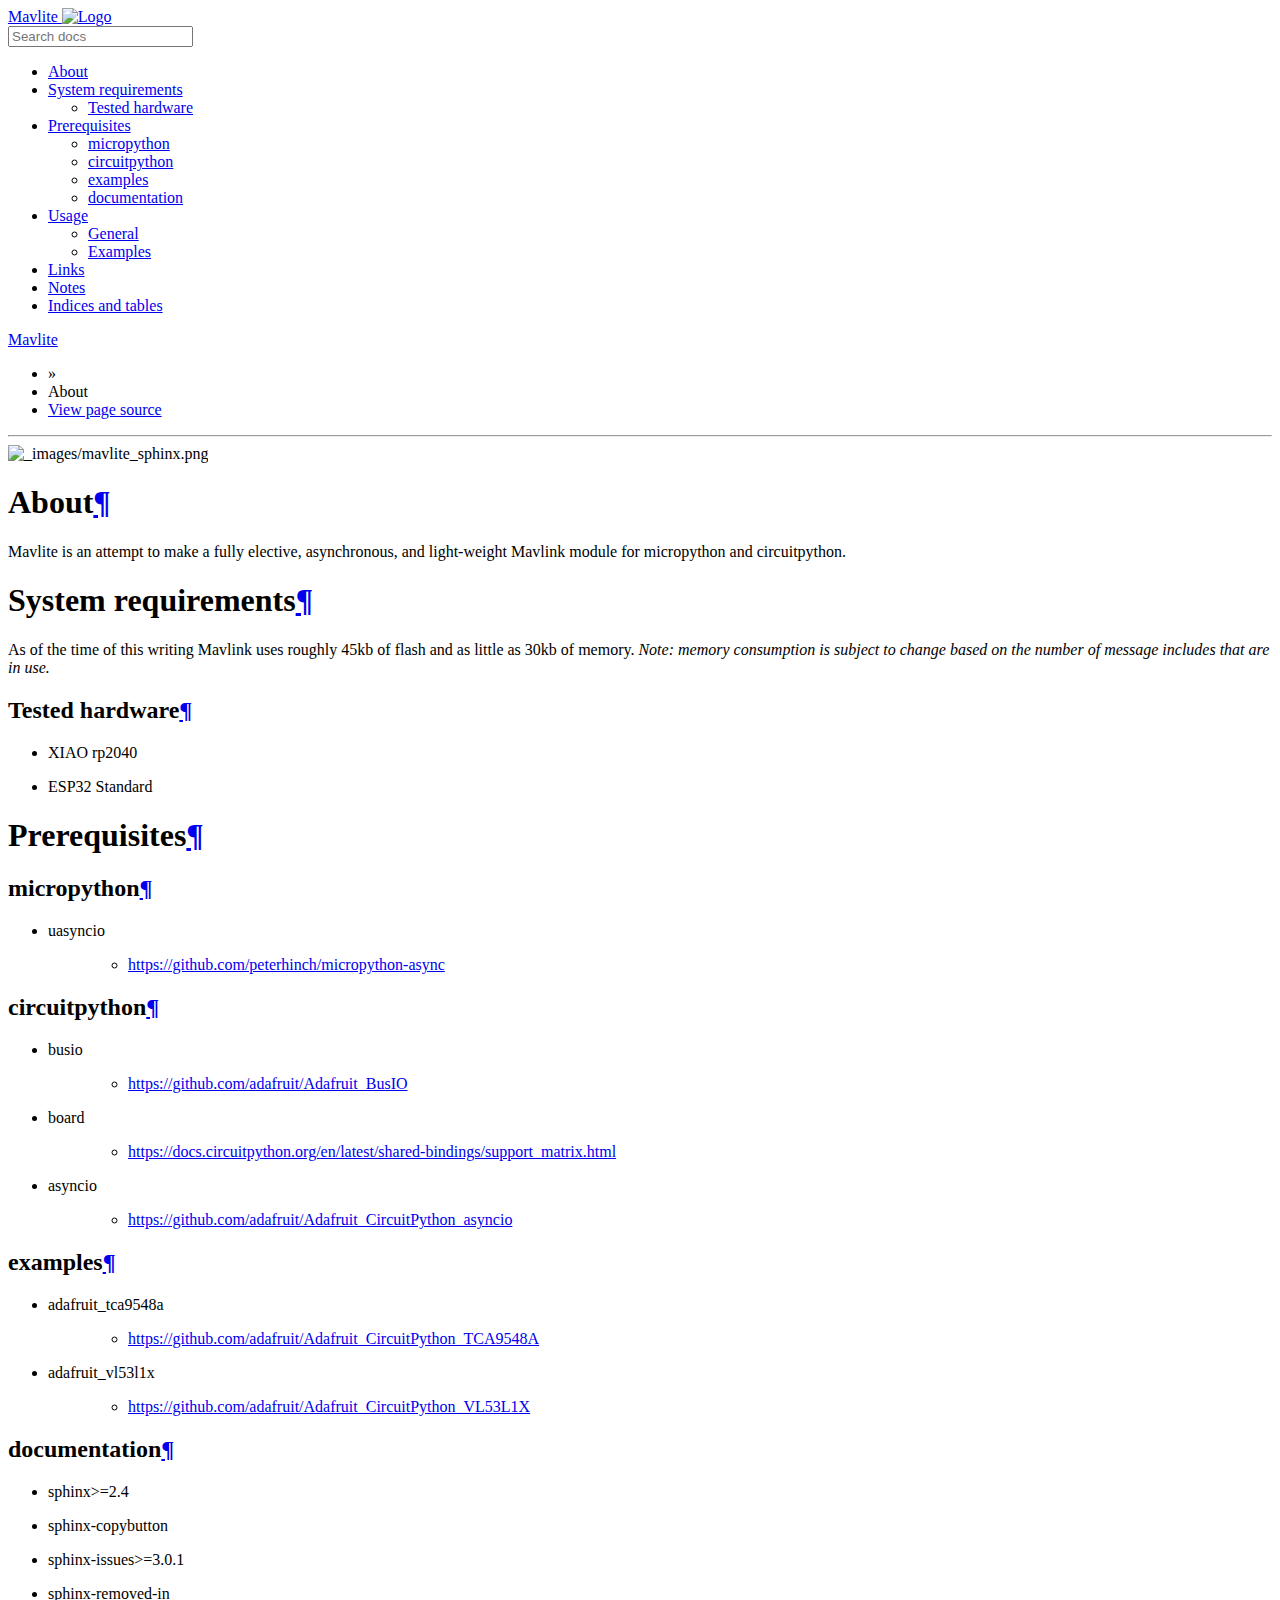
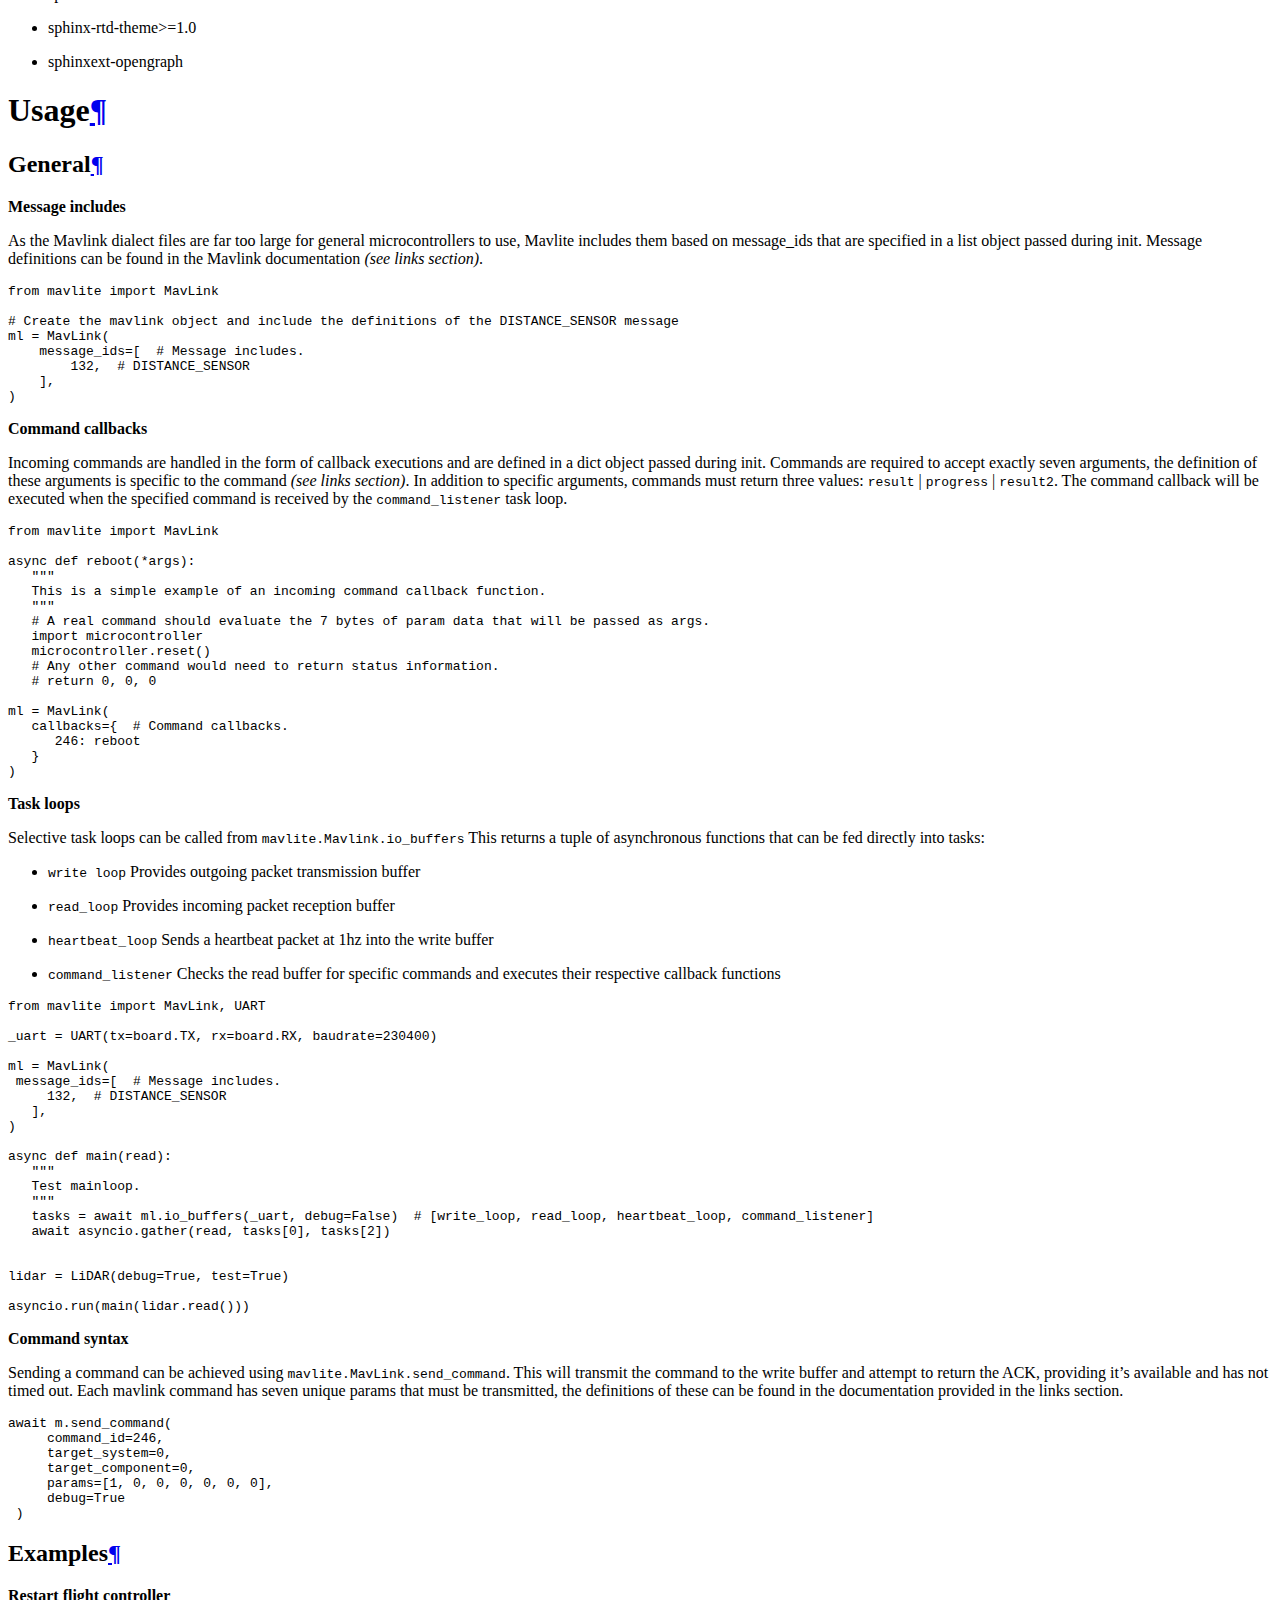
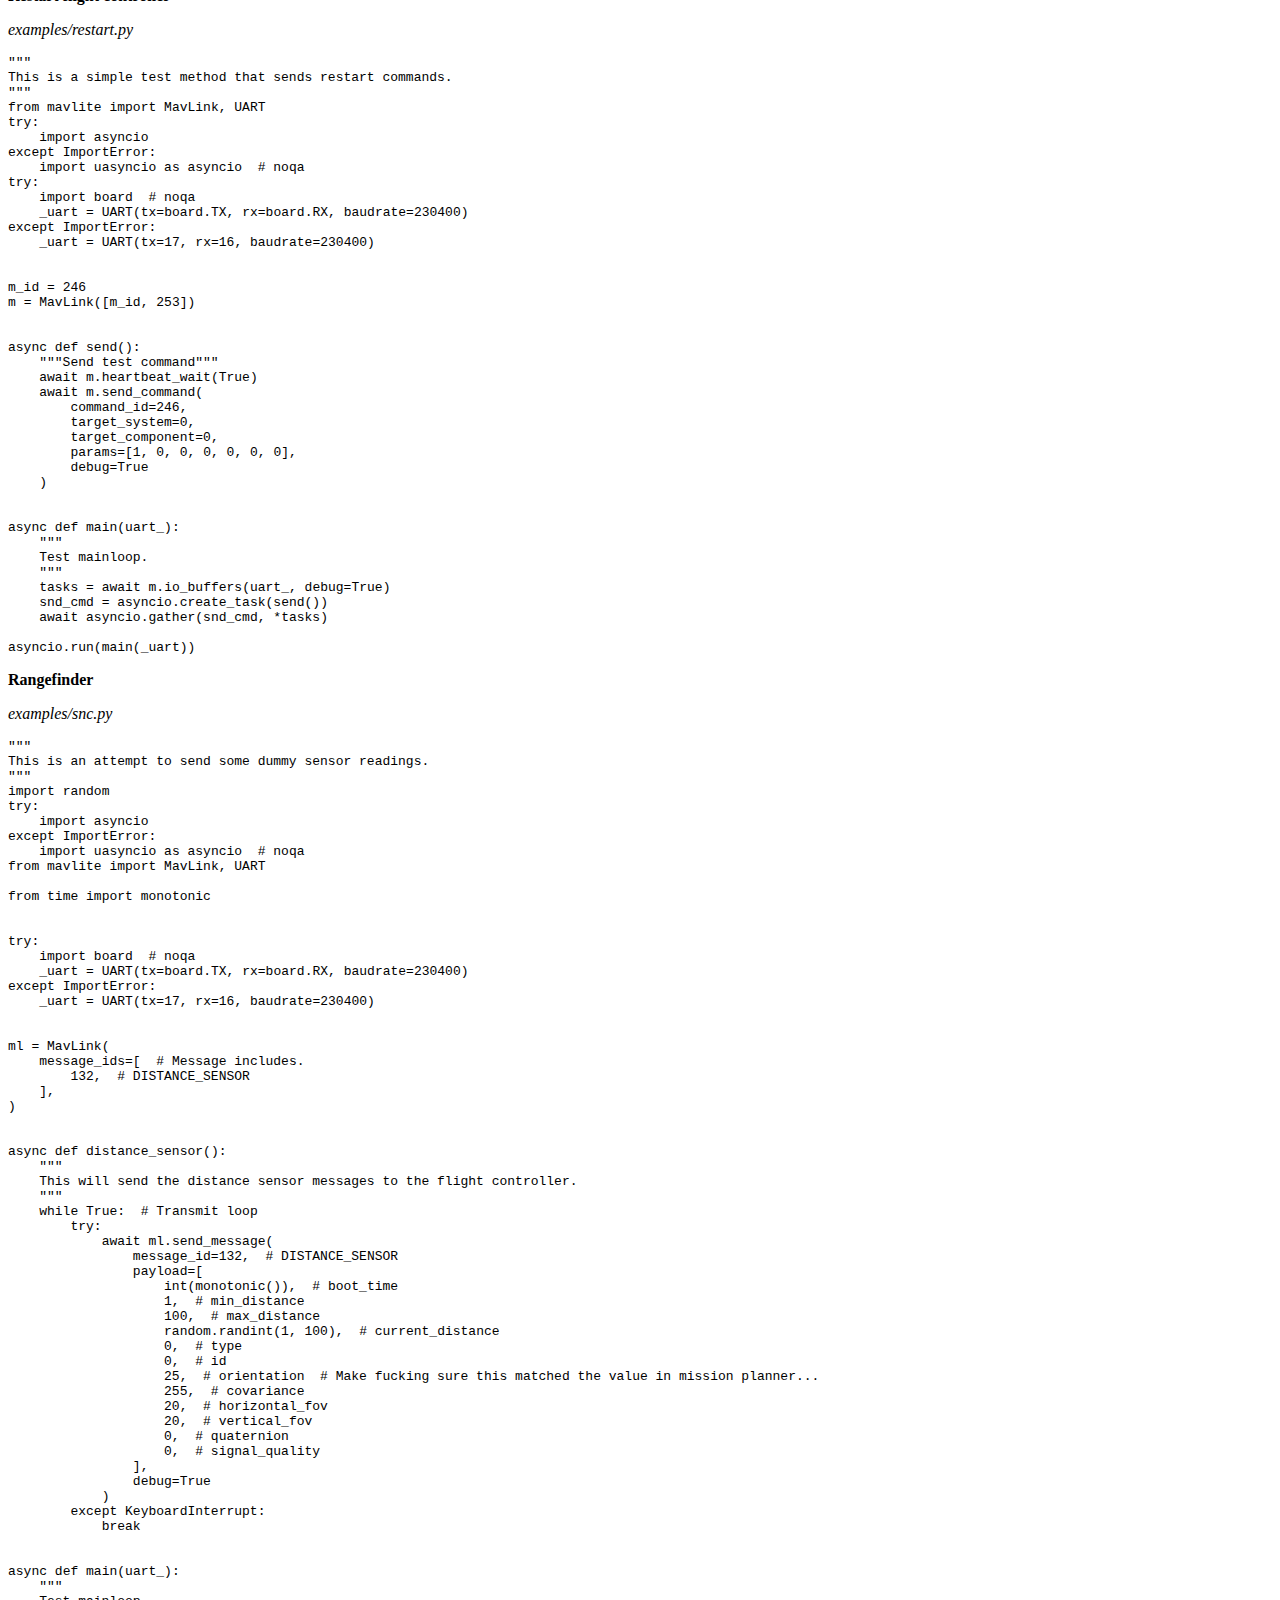
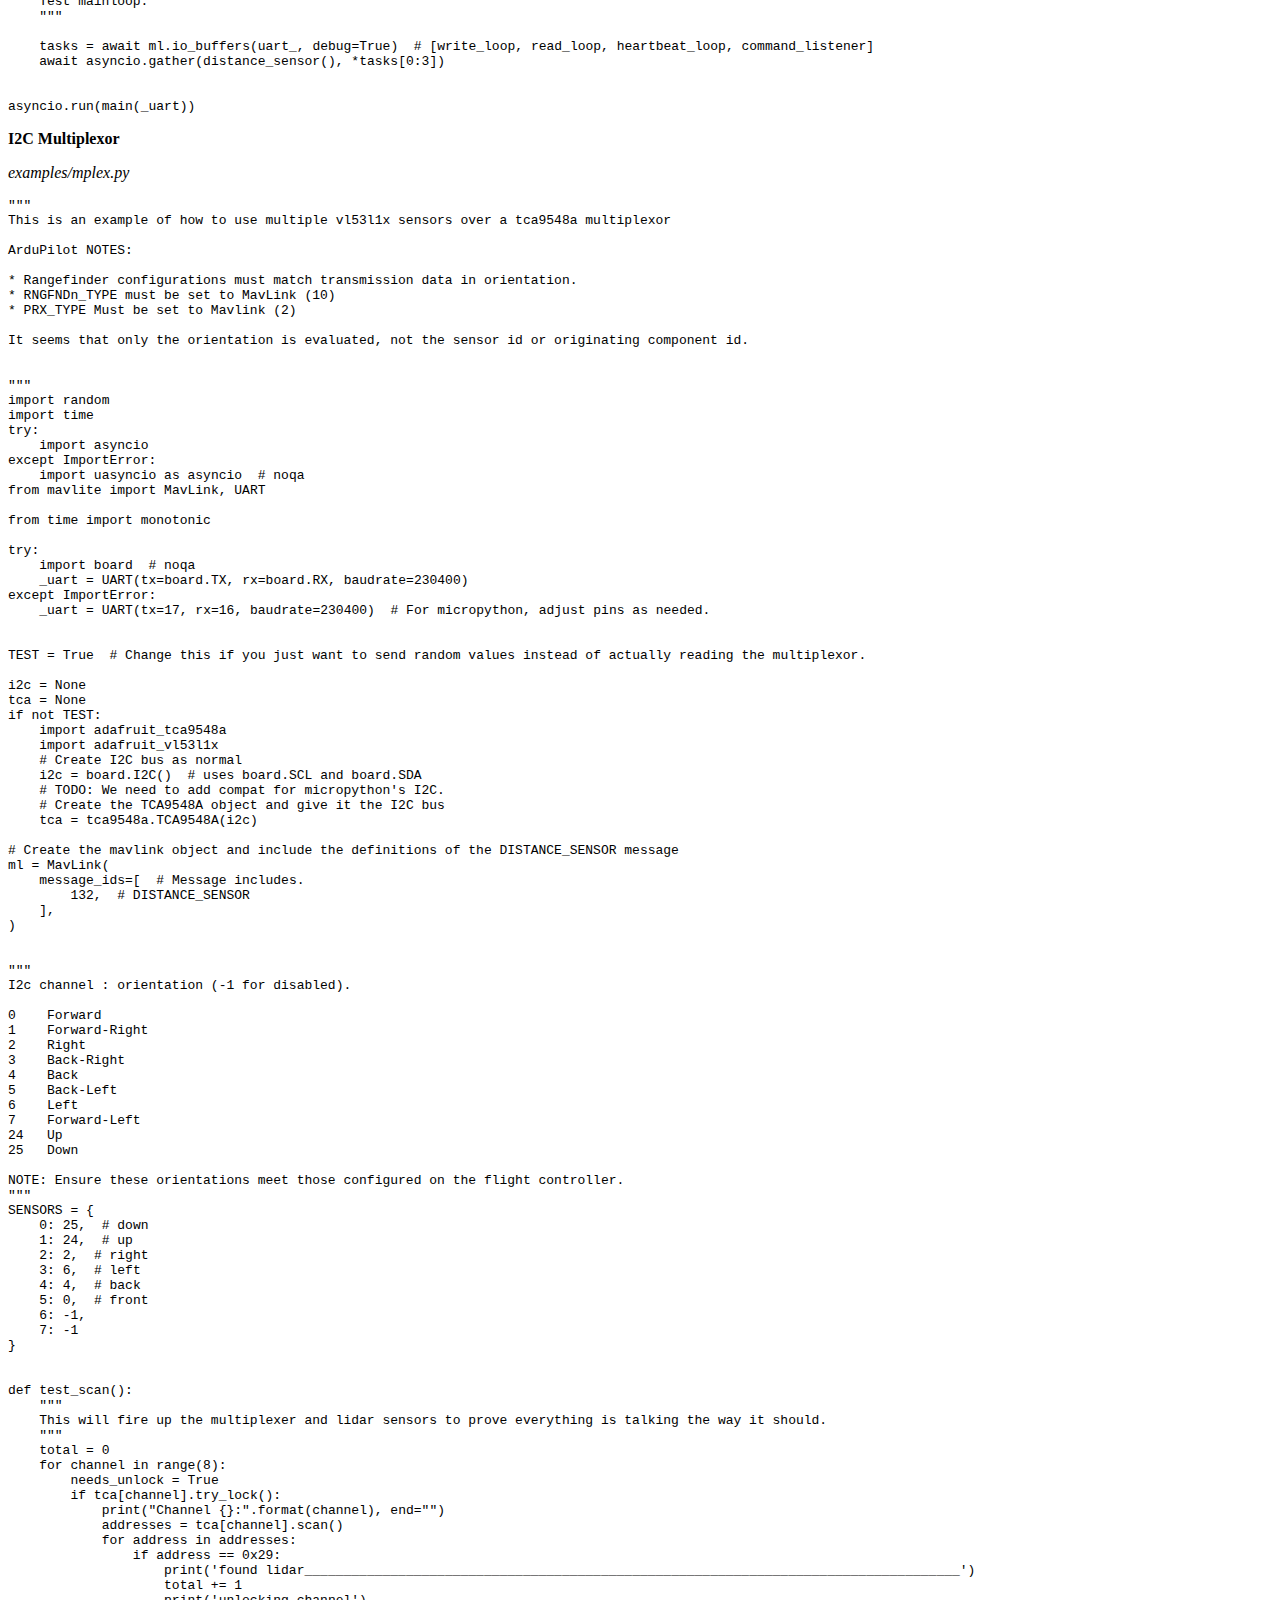
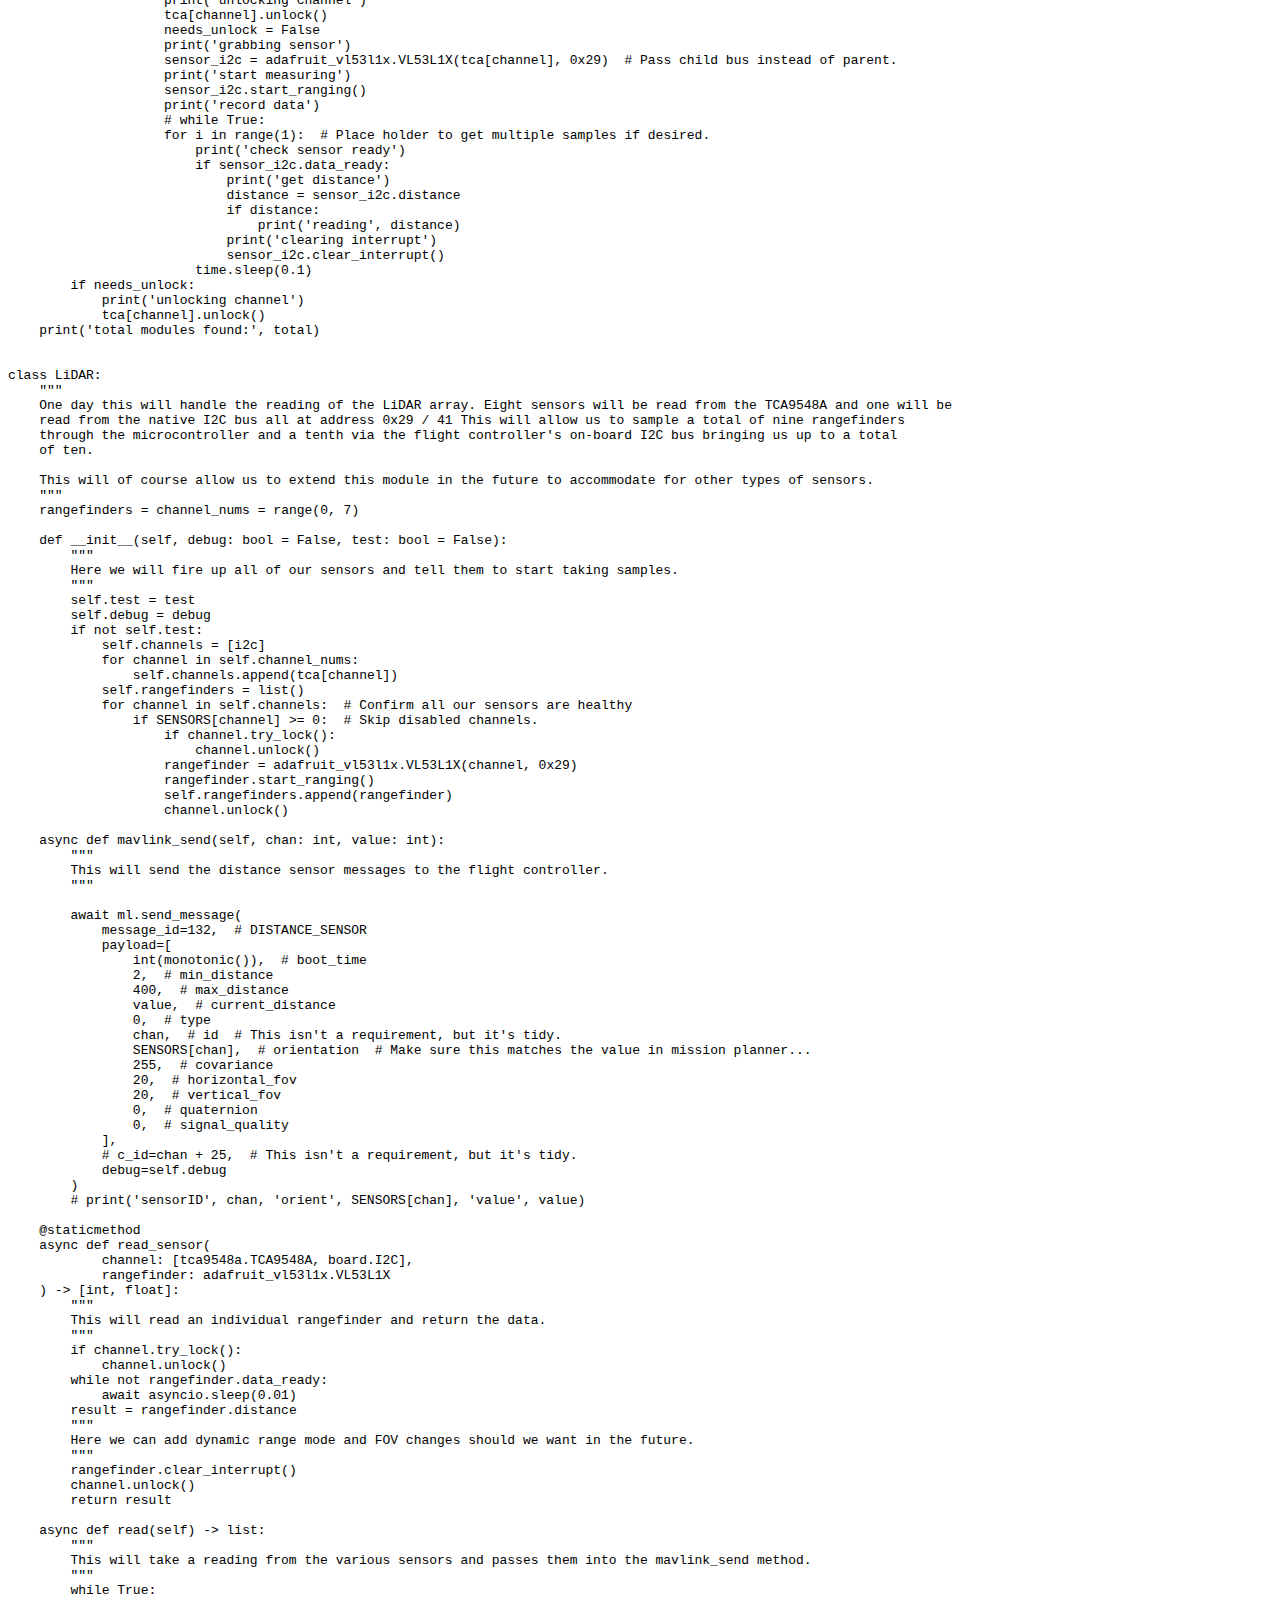
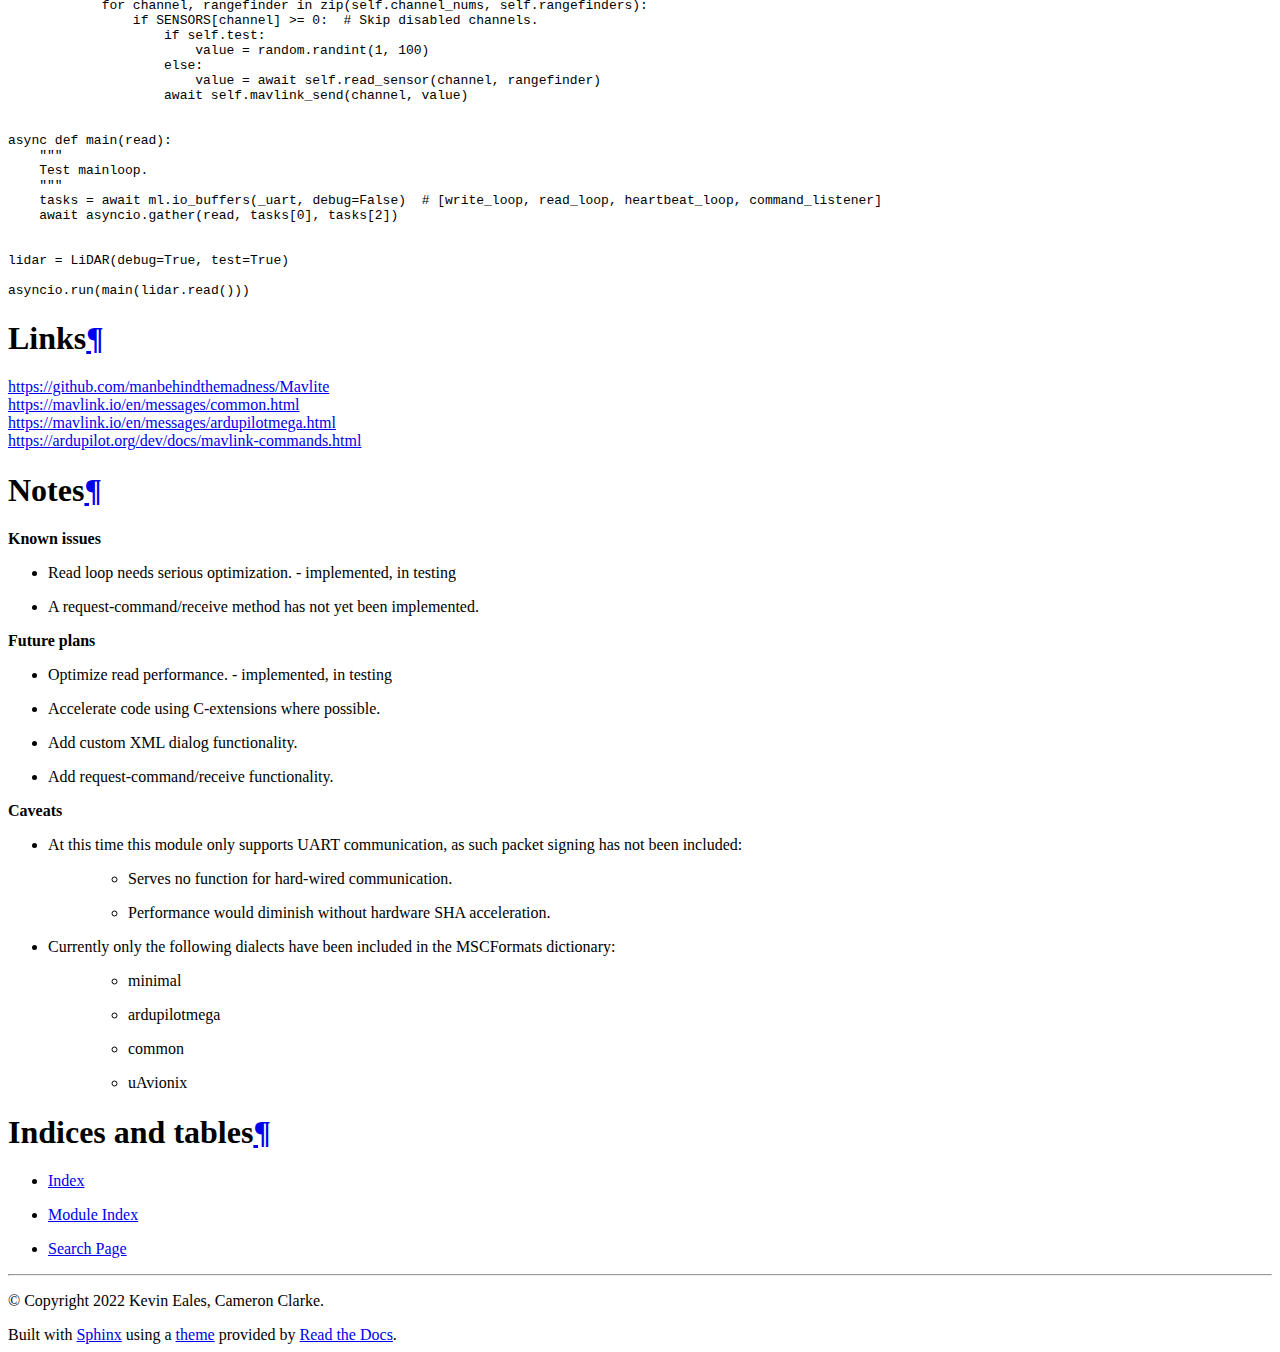
==== commit e18ee997: "Revised documentation." ====
--- a/docs/_build/html/index.html
+++ b/docs/_build/html/index.html
@@ -95,7 +95,7 @@
 </div>
 <section id="about">
 <h1>About<a class="headerlink" href="#about" title="Permalink to this heading">¶</a></h1>
-<p>Mavlite is an attempt to make a fully elective, light-weight Mavlink module for micropython and circuitpython.</p>
+<p>Mavlite is an attempt to make a fully elective, asynchronous, and light-weight Mavlink module for micropython and circuitpython.</p>
 </section>
 <section id="system-requirements">
 <h1>System requirements<a class="headerlink" href="#system-requirements" title="Permalink to this heading">¶</a></h1>
@@ -200,8 +200,8 @@
 </div>
 <p><strong>Command callbacks</strong></p>
 <p>Incoming commands are handled in the form of callback executions and are defined in a dict object passed during init. Commands
-are required to accept exactly seven arguments, the definition of these arguments is specific to the command* (see
-links section)*. In addition to specific arguments, commands must return three values: <code class="docutils literal notranslate"><span class="pre">result</span></code> | <code class="docutils literal notranslate"><span class="pre">progress</span></code> | <code class="docutils literal notranslate"><span class="pre">result2</span></code>.
+are required to accept exactly seven arguments, the definition of these arguments is specific to the command <em>(see
+links section)</em>. In addition to specific arguments, commands must return three values: <code class="docutils literal notranslate"><span class="pre">result</span></code> | <code class="docutils literal notranslate"><span class="pre">progress</span></code> | <code class="docutils literal notranslate"><span class="pre">result2</span></code>.
 The command callback will be executed when the specified command is received by the <code class="docutils literal notranslate"><span class="pre">command_listener</span></code> task loop.</p>
 <div class="highlight-python notranslate"><div class="highlight"><pre><span></span><span class="kn">from</span> <span class="nn">mavlite</span> <span class="kn">import</span> <span class="n">MavLink</span>
 
@@ -255,7 +255,7 @@
 </pre></div>
 </div>
 <p><strong>Command syntax</strong></p>
-<p>Sending a command can be achieved using <code class="docutils literal notranslate"><span class="pre">mavlite.MavLink.send_command</span></code>. This will transmit the command to the write buffer and attempt to the ACK providing
+<p>Sending a command can be achieved using <code class="docutils literal notranslate"><span class="pre">mavlite.MavLink.send_command</span></code>. This will transmit the command to the write buffer and attempt to return the ACK, providing
 it’s available and has not timed out. Each mavlink command has seven unique params that must be transmitted, the definitions of these can be found in the documentation
 provided in the links section.</p>
 <div class="highlight-python notranslate"><div class="highlight"><pre><span></span><span class="k">await</span> <span class="n">m</span><span class="o">.</span><span class="n">send_command</span><span class="p">(</span>
@@ -399,6 +399,7 @@
 
 <span class="sd">&quot;&quot;&quot;</span>
 <span class="kn">import</span> <span class="nn">random</span>
+<span class="kn">import</span> <span class="nn">time</span>
 <span class="k">try</span><span class="p">:</span>
     <span class="kn">import</span> <span class="nn">asyncio</span>
 <span class="k">except</span> <span class="ne">ImportError</span><span class="p">:</span>
@@ -495,7 +496,7 @@
                                 <span class="nb">print</span><span class="p">(</span><span class="s1">&#39;reading&#39;</span><span class="p">,</span> <span class="n">distance</span><span class="p">)</span>
                             <span class="nb">print</span><span class="p">(</span><span class="s1">&#39;clearing interrupt&#39;</span><span class="p">)</span>
                             <span class="n">sensor_i2c</span><span class="o">.</span><span class="n">clear_interrupt</span><span class="p">()</span>
-                        <span class="k">await</span> <span class="n">asyncio</span><span class="o">.</span><span class="n">sleep</span><span class="p">(</span><span class="mf">0.1</span><span class="p">)</span>
+                        <span class="n">time</span><span class="o">.</span><span class="n">sleep</span><span class="p">(</span><span class="mf">0.1</span><span class="p">)</span>
         <span class="k">if</span> <span class="n">needs_unlock</span><span class="p">:</span>
             <span class="nb">print</span><span class="p">(</span><span class="s1">&#39;unlocking channel&#39;</span><span class="p">)</span>
             <span class="n">tca</span><span class="p">[</span><span class="n">channel</span><span class="p">]</span><span class="o">.</span><span class="n">unlock</span><span class="p">()</span>
@@ -521,7 +522,7 @@
         <span class="bp">self</span><span class="o">.</span><span class="n">debug</span> <span class="o">=</span> <span class="n">debug</span>
         <span class="k">if</span> <span class="ow">not</span> <span class="bp">self</span><span class="o">.</span><span class="n">test</span><span class="p">:</span>
             <span class="bp">self</span><span class="o">.</span><span class="n">channels</span> <span class="o">=</span> <span class="p">[</span><span class="n">i2c</span><span class="p">]</span>
-            <span class="k">for</span> <span class="n">channel</span> <span class="ow">in</span> <span class="n">channel_nums</span><span class="p">:</span>
+            <span class="k">for</span> <span class="n">channel</span> <span class="ow">in</span> <span class="bp">self</span><span class="o">.</span><span class="n">channel_nums</span><span class="p">:</span>
                 <span class="bp">self</span><span class="o">.</span><span class="n">channels</span><span class="o">.</span><span class="n">append</span><span class="p">(</span><span class="n">tca</span><span class="p">[</span><span class="n">channel</span><span class="p">])</span>
             <span class="bp">self</span><span class="o">.</span><span class="n">rangefinders</span> <span class="o">=</span> <span class="nb">list</span><span class="p">()</span>
             <span class="k">for</span> <span class="n">channel</span> <span class="ow">in</span> <span class="bp">self</span><span class="o">.</span><span class="n">channels</span><span class="p">:</span>  <span class="c1"># Confirm all our sensors are healthy</span>
@@ -619,13 +620,36 @@
 <h1>Notes<a class="headerlink" href="#notes" title="Permalink to this heading">¶</a></h1>
 <p><strong>Known issues</strong></p>
 <ul class="simple">
-<li><p>Read loop needs serious optimization.</p></li>
+<li><p>Read loop needs serious optimization. - implemented, in testing</p></li>
 <li><p>A request-command/receive method has not yet been implemented.</p></li>
 </ul>
 <p><strong>Future plans</strong></p>
 <ul class="simple">
-<li><p>Optimize read performance.</p></li>
+<li><p>Optimize read performance. - implemented, in testing</p></li>
 <li><p>Accelerate code using C-extensions where possible.</p></li>
+<li><p>Add custom XML dialog functionality.</p></li>
+<li><p>Add request-command/receive functionality.</p></li>
+</ul>
+<p><strong>Caveats</strong></p>
+<ul class="simple">
+<li><dl class="simple">
+<dt>At this time this module only supports UART communication, as such packet signing has not been included:</dt><dd><ul>
+<li><p>Serves no function for hard-wired communication.</p></li>
+<li><p>Performance would diminish without hardware SHA acceleration.</p></li>
+</ul>
+</dd>
+</dl>
+</li>
+<li><dl class="simple">
+<dt>Currently only the following dialects have been included in the MSCFormats dictionary:</dt><dd><ul>
+<li><p>minimal</p></li>
+<li><p>ardupilotmega</p></li>
+<li><p>common</p></li>
+<li><p>uAvionix</p></li>
+</ul>
+</dd>
+</dl>
+</li>
 </ul>
 </section>
 <section id="indices-and-tables">
